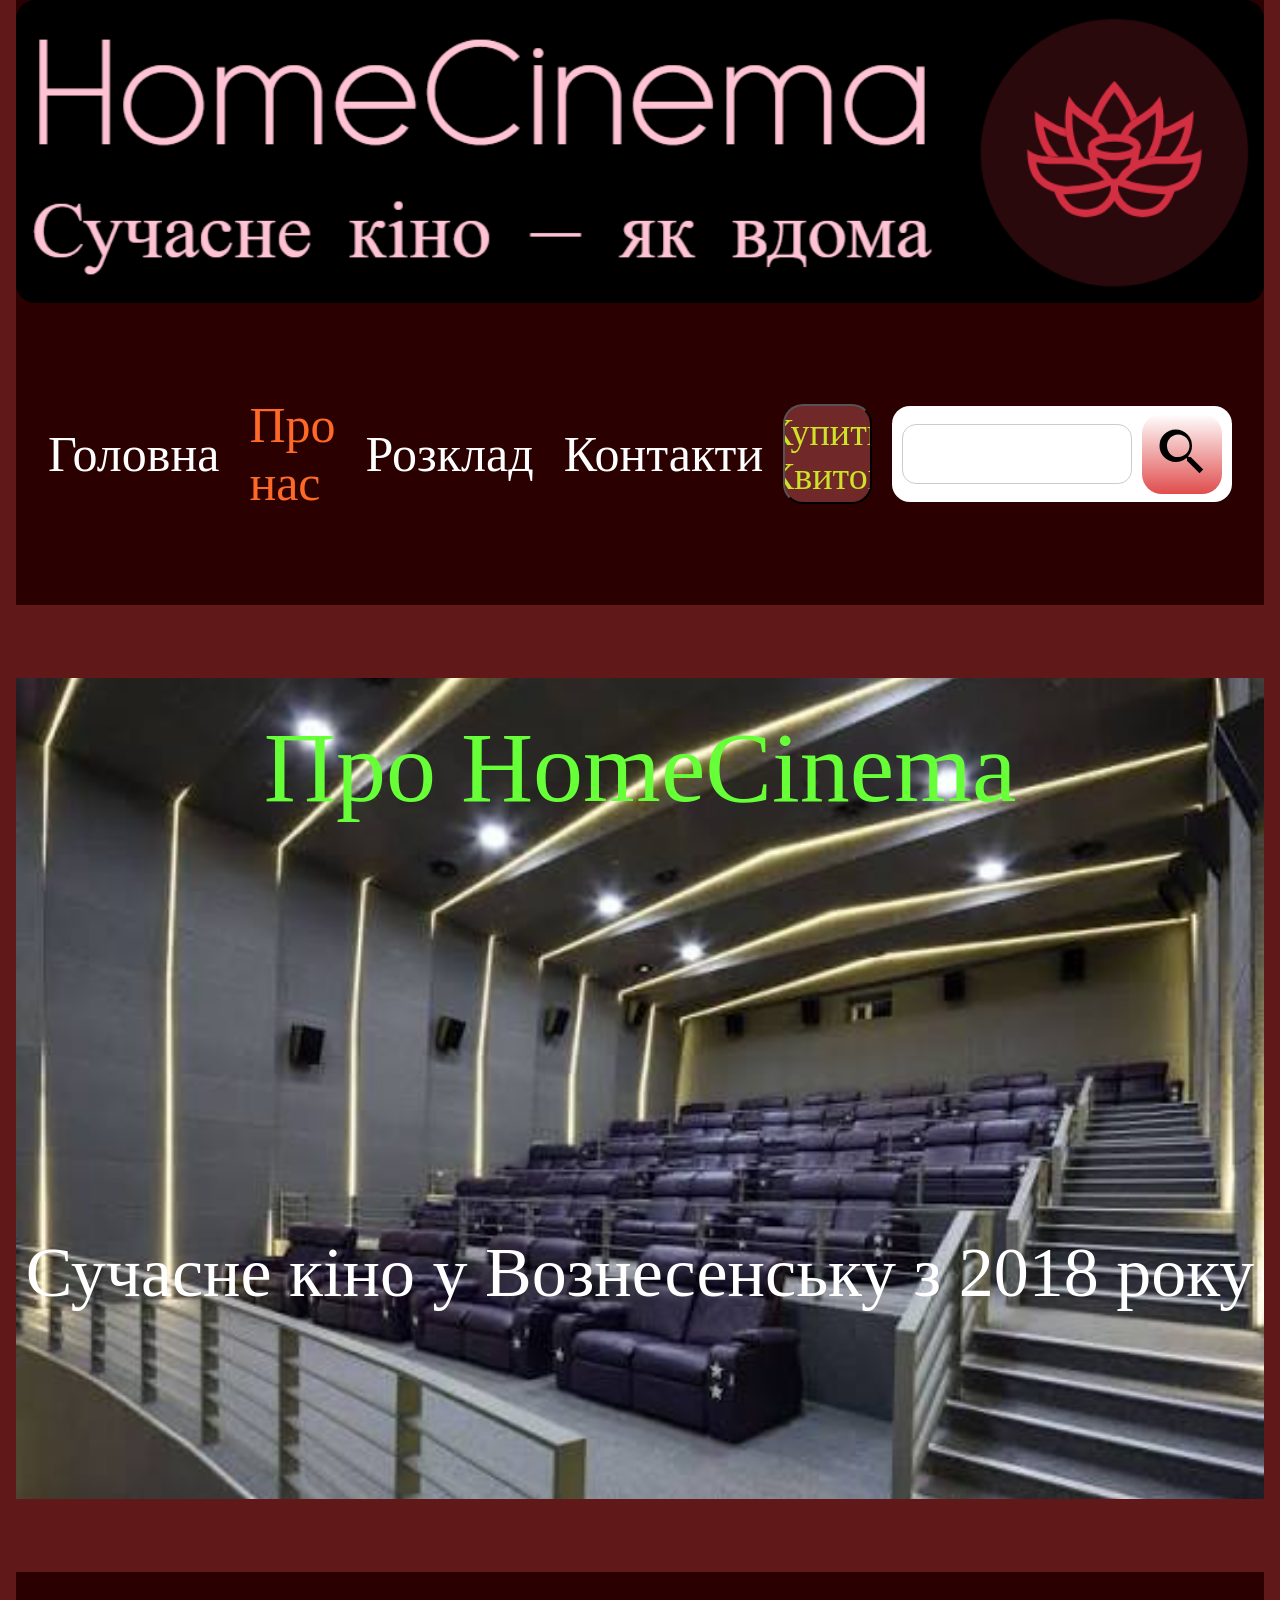
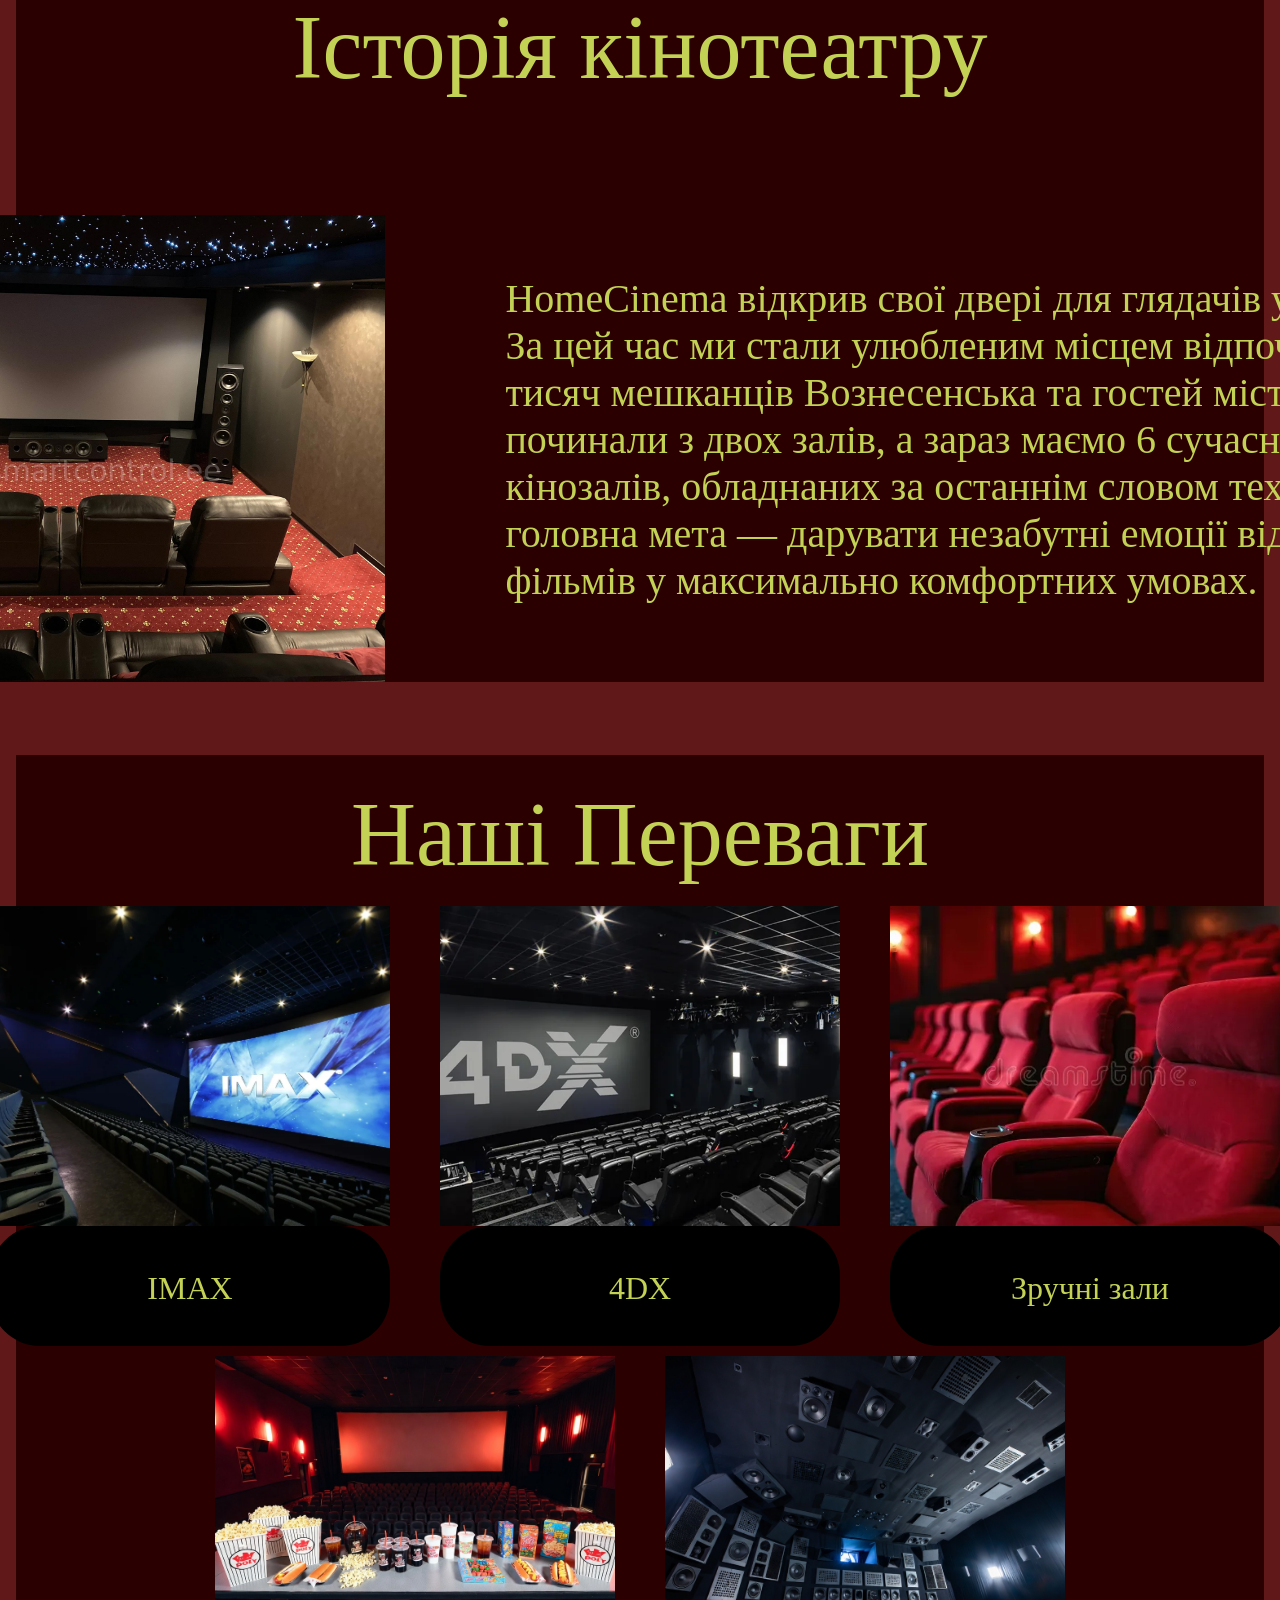
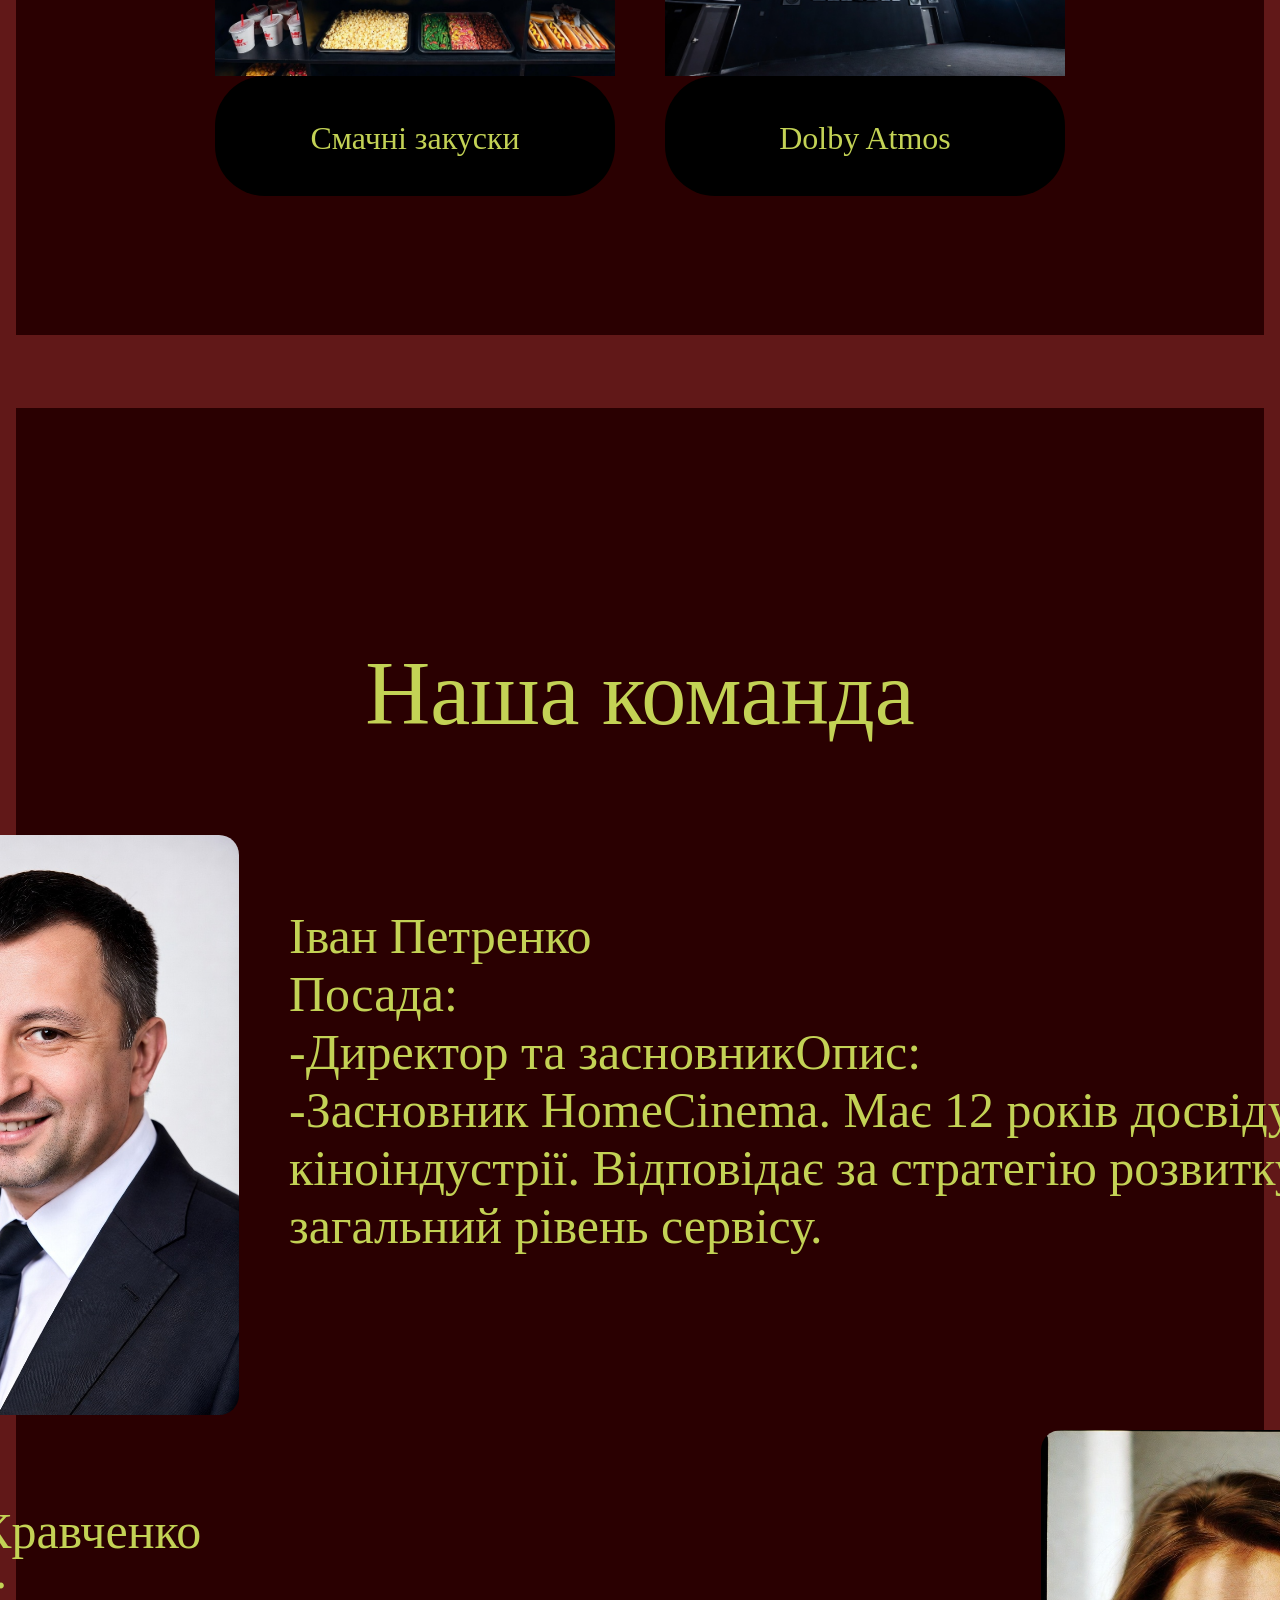
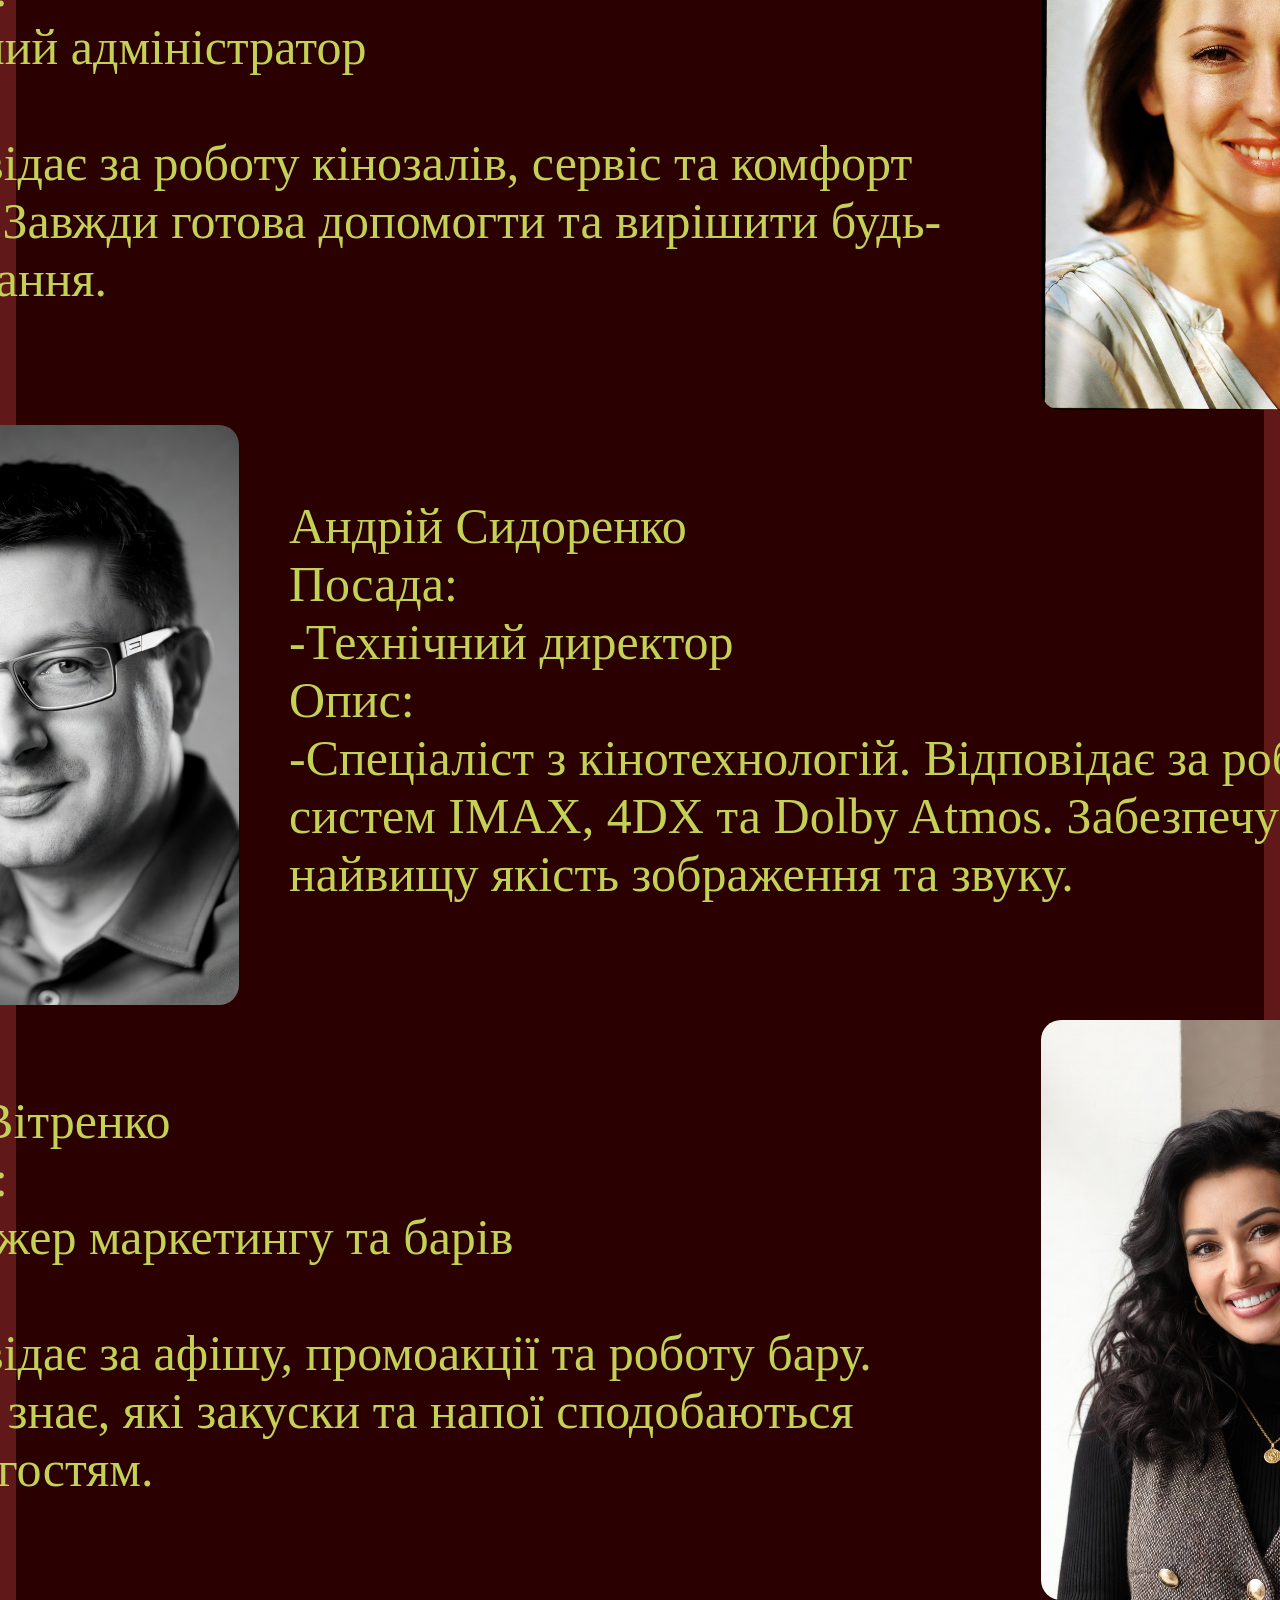
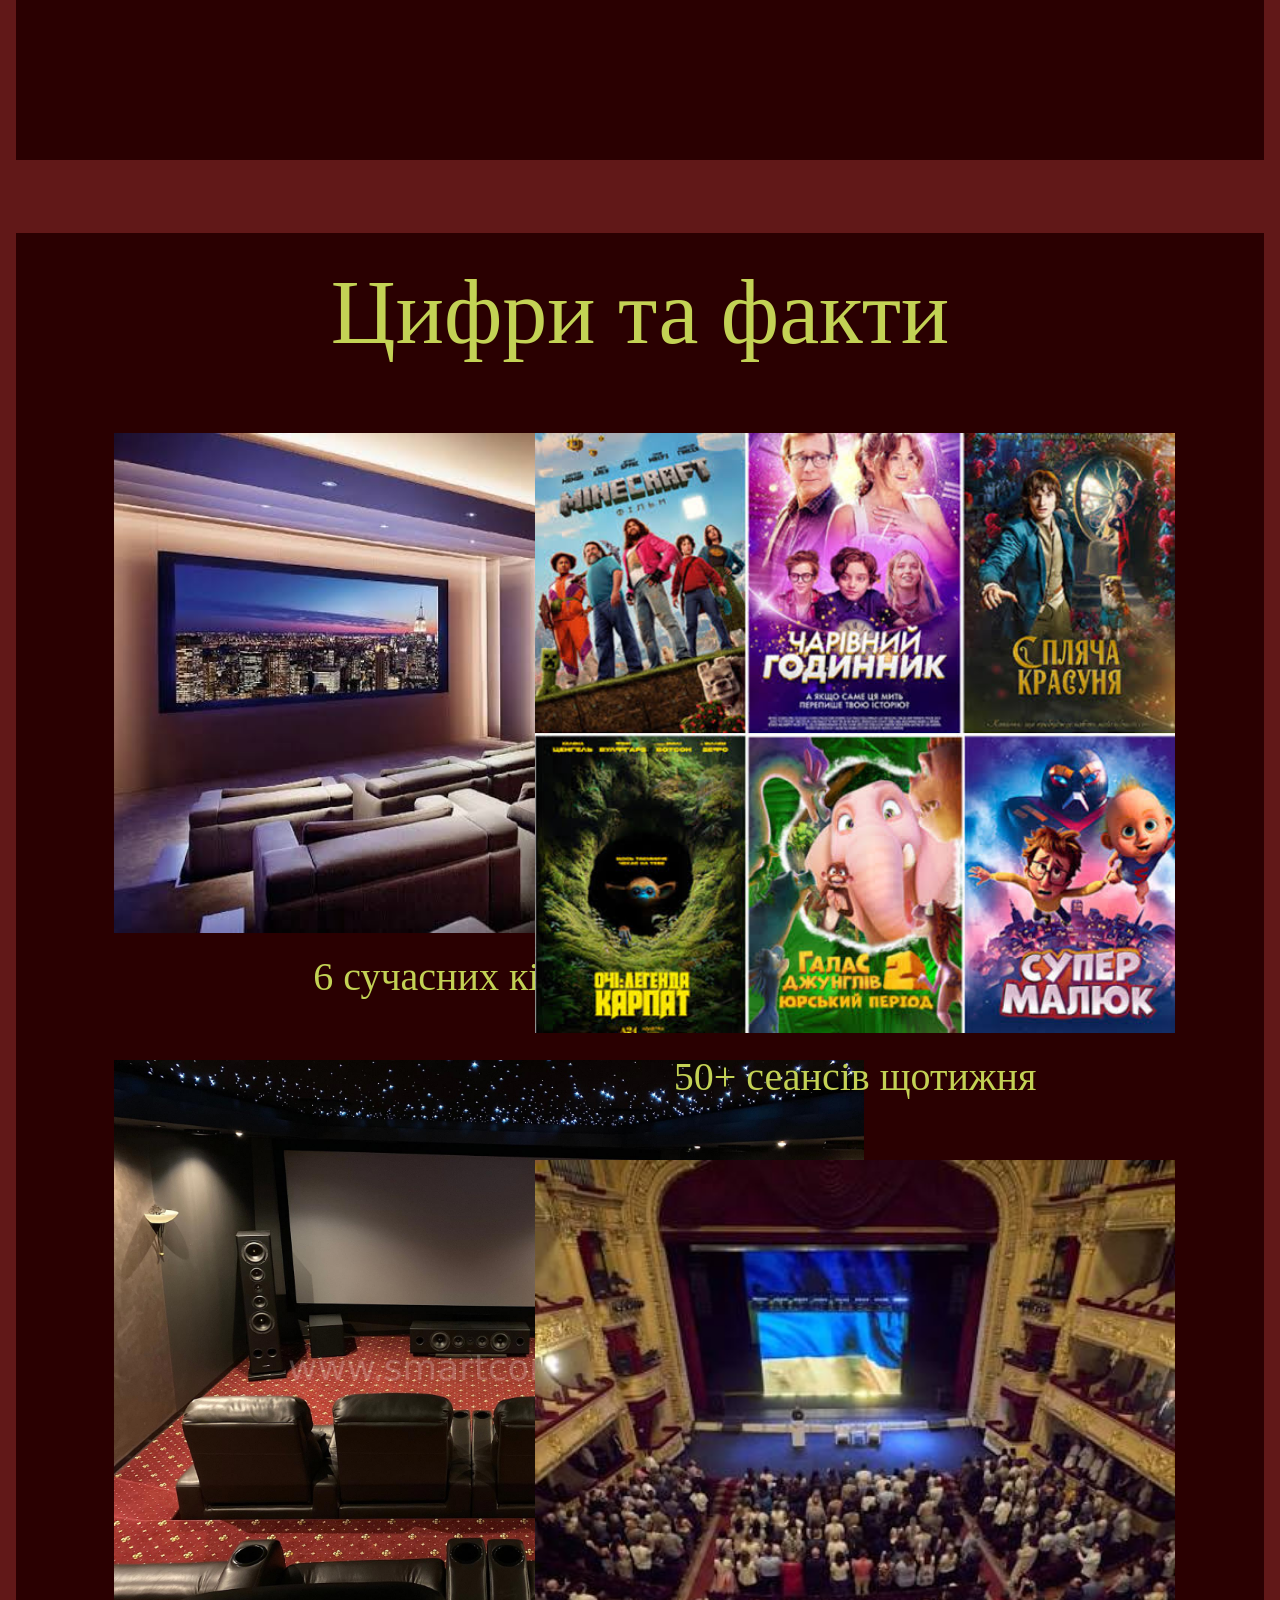
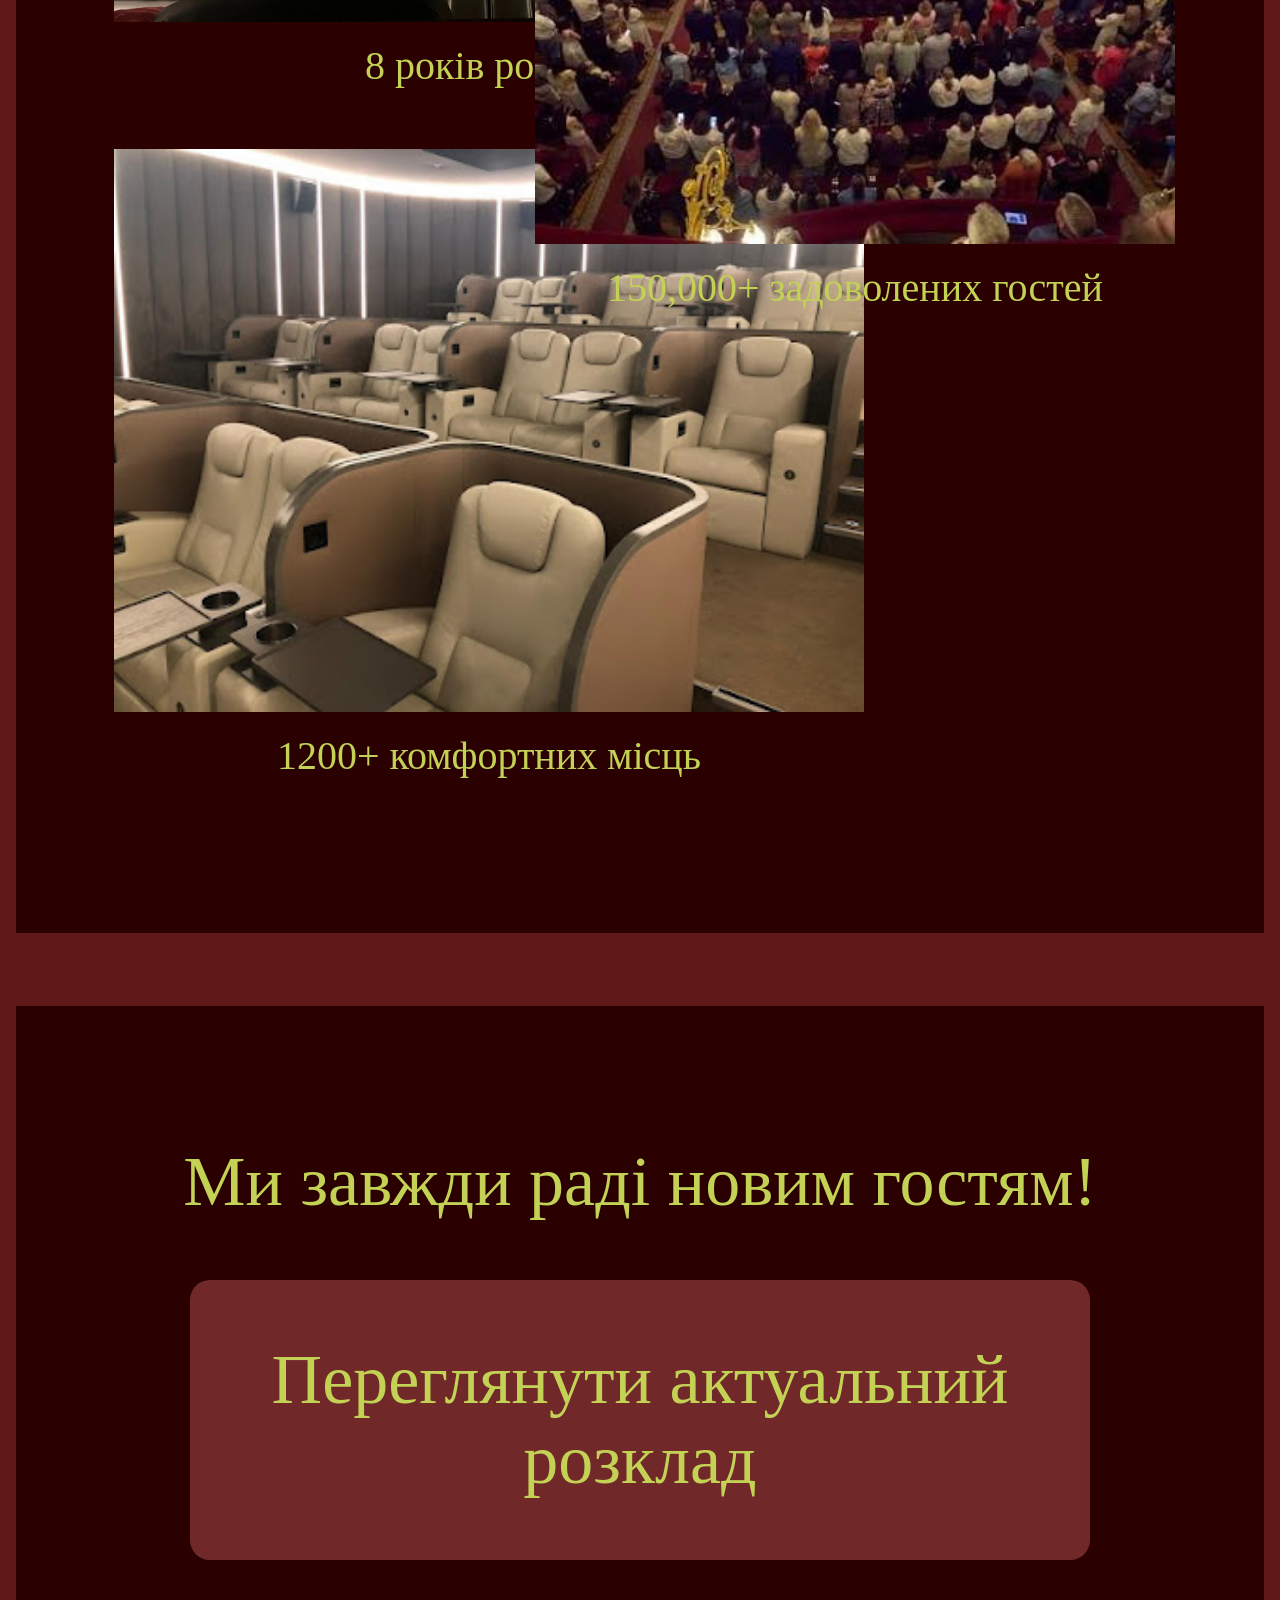
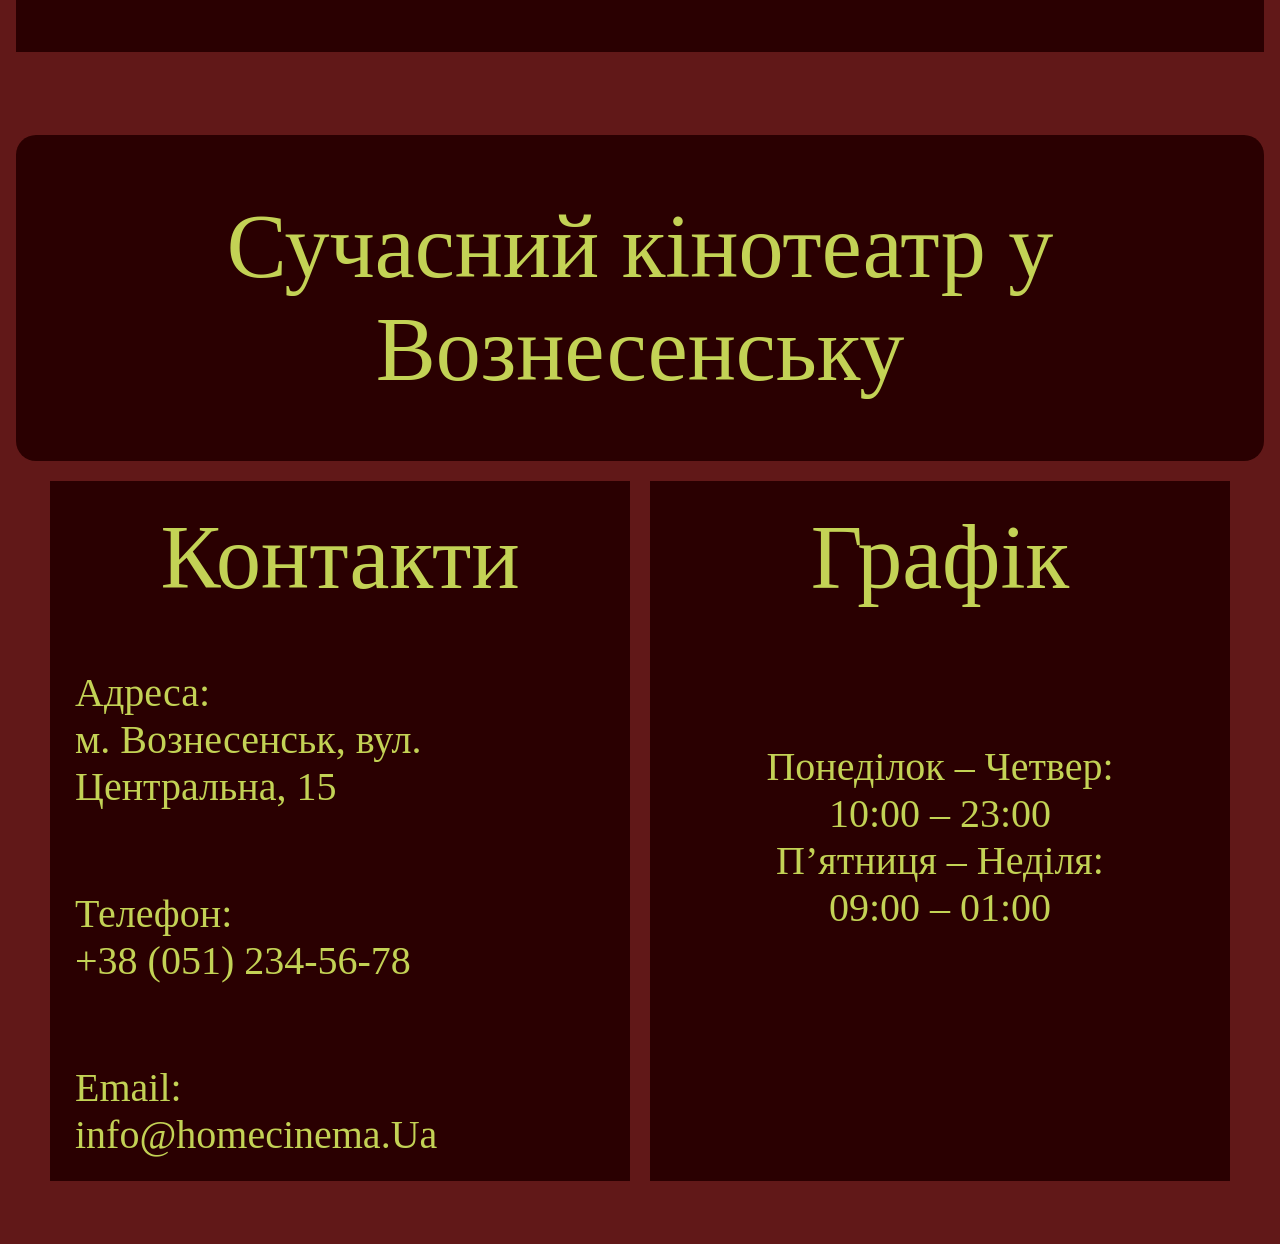
==== docs/about.html @ b706de4a "Add files via upload" ====
<!DOCTYPE html>
<html lang="ru">
<head>
    <meta charset="UTF-8">
    <meta name="viewport" content="width=device-width, initial-scale=1.0">
    <title>HomeCinema</title>
    <link rel="stylesheet" href="style.css">
</head>
<body>
    <header class="banner">
        <div class="logo">
            <img src="images/logo/HomeCinema-logo-transparent.png" alt="HomeCinema Logo" class="logo-image">
        </div>

        <div class="menu">
            <div class="menu-item">
                <a href="index.html" class="menu_link">Головна</a>
                <a href="#" class="menu_link_now">Про нас</a>
                <a href="schedule.html" class="menu_link">Розклад</a>
                <a href="contacts.html" class="menu_link">Контакти</a>
            </div>
            <button class="button" type="button"><p class="button_text">Купити Квиток</p></button>
            <div class="search">
                <input type="text" class="search_input" placeholder="">
                <button class="search_button" type="button" aria-label="Search">
                    <svg class="search_icon" viewBox="0 0 24 24" xmlns="http://www.w3.org/2000/svg" aria-hidden="true">
                        <path d="M15.5 14h-.79l-.28-.27A6.471 6.471 0 0016 9.5 6.5 6.5 0 109.5 16c1.61 0 3.09-.59 4.23-1.57l.27.28v.79l5 4.99L20.49 19l-4.99-5zm-6 0C8.01 14 6 11.99 6 9.5S8.01 5 10.5 5 15 7.01 15 9.5 12.99 14 10.5 14z"/>
                    </svg>
                </button>
            </div>
        </div>
    </header>

    <section class="hero_section">
        <h1 class="hero_section_title2">Про HomeCinema</h1>

        <h2 class="hero_text2">Сучасне кіно у Вознесенську з 2018 року</h2>
    </section>

    <section class="history_section">
        <h2 class="history_section_title">Історія кінотеатру</h2>
        <article class="history_section_article">
            <img src="images/Про нас/історія.jpg" alt="History of cinema" class="history_section_image">
            <p class="history_section_text">HomeCinema відкрив свої двері для глядачів у 2018 році. За цей час ми стали 
                улюбленим місцем відпочинку для тисяч мешканців Вознесенська та гостей міста.
                Ми починали з двох залів, а зараз маємо 6 сучасних кінозалів, обладнаних за останнім словом техніки. 
                Наша головна мета — дарувати незабутні емоції від перегляду фільмів у максимально комфортних умовах.</p>
        </article>
    </section>

    <section class="Our_advantages">
        <h2 class="Our_advantages_title">Наші Переваги</h2>

        <div class="Our_advantages_section_content1">
            <article class="Our_advantages_section_article">
                <img src="images/Imax.webp" alt="Our advantages Imax" class="Our_advantages_section_item_image">
                <div class="Our_advantages_section_item_shadow">
                    <h3 class="Our_advantages_section_item_title">IMAX</h3>
                    <p class="Our_advantages_section_item_text">Відчуй кіно на новому рівні — гігантський екран та ефект присутності.</p>
                </div>
            </article>

            <article class="Our_advantages_section_article">
                <img src="images/4DX.webp" alt="Our advantages 4DX" class="Our_advantages_section_item_image">
                <div class="Our_advantages_section_item_shadow">
                    <h3 class="Our_advantages_section_item_title">4DX</h3>
                    <p class="Our_advantages_section_item_text">Рухомі крісла, вітер, вода та ефекти. Кіно, яке відчуваєш всім тілом.</p>
                </div>
            </article>

            <article class="Our_advantages_section_article">
                <img src="images/Зручні зали.webp" alt="Our advantages Зручні зали" class="Our_advantages_section_item_image">
                <div class="Our_advantages_section_item_shadow">
                    <h3 class="Our_advantages_section_item_title">Зручні зали</h3>
                    <p class="Our_advantages_section_item_text">Комфортне місце для перегляду фільмів з усіма зручностями.</p>
                </div>
            </article>
        </div>

        <div class="Our_advantages_section_content2">
            <article class="Our_advantages_section_article">
                <img src="images/Смачні закуски.jpg" alt="Our advantages Смачні закуски" class="Our_advantages_section_item_image">
                <div class="Our_advantages_section_item_shadow">
                    <h3 class="Our_advantages_section_item_title">Смачні закуски</h3>
                    <p class="Our_advantages_section_item_text">Свіжий попкорн, начос, хот-доги, напої та десерти. Бар працює протягом усього дня до останнього сеансу.</p>
                </div>
            </article>

            <article class="Our_advantages_section_article">
                <img src="images/Dolby Atmos.jpg" alt="Our advantages Dolby Atmos" class="Our_advantages_section_item_image">
                <div class="Our_advantages_section_item_shadow">
                    <h3 class="Our_advantages_section_item_title">Dolby Atmos</h3>
                    <p class="Our_advantages_section_item_text">Потужна система об’ємного звуку. Ви відчуєте кожен вибух, шепіт і саундтрек так, ніби знаходитесь всередині фільму.</p>
                </div>
            </article>
        </div>
    </section>

    <section class="Our_team_section">
        <h2 class="Our_team_section_title">Наша команда</h2>
        <article class="our_team_section_article">
            <img src="images\team\Іван Петрегко.jpg" alt="History of cinema" class="our_team_section_image">
            
            <p class="our_team_section_text">Іван Петренко <br> Посада: <br> -Директор та засновникОпис: <br> -Засновник 
                HomeCinema. Має 12 років досвіду в кіноіндустрії. Відповідає за стратегію розвитку та загальний рівень 
                сервісу.</p>
        </article>

        <article class="our_team_section_article">
            <p class="our_team_section_text">Ольга Кравченко <br> Посада: <br> -Головний адміністратор <br> Опис: <br> 
                -Відповідає за роботу кінозалів, сервіс та комфорт гостей. Завжди готова допомогти та вирішити будь-яке 
                питання.</p>

            <img src="images\team\Ольга Кравченко.jpg" alt="History of cinema" class="our_team_section_image">
        </article>

        <article class="our_team_section_article">
            <img src="images\team\Андрій Сидоренко.jpg" alt="History of cinema" class="our_team_section_image">
            
            <p class="our_team_section_text">Андрій Сидоренко <br> Посада: <br> -Технічний директор <br> Опис: <br> 
                -Спеціаліст з кінотехнологій. Відповідає за роботу систем IMAX, 4DX та Dolby Atmos. Забезпечує найвищу 
                якість зображення та звуку.
        </article>

        <article class="our_team_section_article">
            <p class="our_team_section_text">Марія Вітренко <br> Посада: <br> -Менеджер маркетингу та барів <br> Опис: <br> 
                -Відповідає за афішу, промоакції та роботу бару. Завжди знає, які закуски та напої сподобаються нашим 
                гостям.</p>

            <img src="images\team\Мврія Вітренко.jpg" alt="History of cinema" class="our_team_section_image">
        </article>
    </section>

    <section class="facts_section">
        <h2 class="facts_section_title">Цифри та факти</h2>
        
        <div class="facts-left">
            <div class="fact-card">
                <img src="images/Цифри та факти/6 сучасних залів.jfif" alt="Facts about cinema" class="facts_section_image1">
                <p class="facts_section_text1">6 сучасних кінозалів</p>
            </div>

            <div class="fact-card">
                <img src="images/Цифри та факти/8 років роботи.jpg" alt="Facts about cinema" class="facts_section_image3">
                <p class="facts_section_text3">8 років роботи</p>
            </div>

            <div class="fact-card">
                <img src="images/Цифри та факти/1200+ комфортних місць.jpg" alt="Facts about cinema" class="facts_section_image5">
                <p class="facts_section_text5">1200+ комфортних місць</p>
            </div>
        </div>

        <div class="facts-right">
            <div class="fact-card">
                <img src="images/Цифри та факти/50+ сеансів щотижня.jfif" alt="Facts about cinema" class="facts_section_image2">
                <p class="facts_section_text2">50+ сеансів щотижня</p>
            </div>

            <div class="fact-card">
                <img src="images/Цифри та факти/150000+ задоволених глядачів.jfif" alt="Facts about cinema" class="facts_section_image4">
                <p class="facts_section_text4">150,000+ задоволених гостей</p>
            </div>
        </div>
    </section>

    <section class="new_guests_section">
        <h2 class="new_guests_tittle">Ми завжди раді новим гостям!</h2>

        <a href="schedule.html" class="schedule_button" aria-label="Переглянути актуальний розклад">Переглянути актуальний розклад</a>
    </section>

    <footer class="footer_section">
        <div class="footer_tittle">
            <h1 class="footer_tittle_text">Сучасний кінотеатр у Вознесенську</h1>
        </div>

        <div class="footer_info">
            <article class="footer_article">
                <h2 class="footer_article_tittle1">Контакти</h2>
                <p class="footer_article_text1">Адреса: <br> м. Вознесенськ, вул. Центральна, 15</p>
                <p class="footer_article_text1">Телефон: <br> +38 (051) 234-56-78</p>
                <p class="footer_article_text1">Email: <br> info@homecinema.Ua</p>
            </article>

            <article class="footer_article">
                <h2 class="footer_article_tittle2">Графік</h2>
                <p class="footer_article_text2">Понеділок – Четвер: <br> 10:00 – 23:00 <br> П’ятниця – Неділя: <br> 09:00 – 01:00</p>
            </article>
        </div>
    </footer>
</body>
</html>
---- docs/style.css ----
* {
    box-sizing: border-box;
}

html {
    font-size: 16px;
    -webkit-text-size-adjust: 100%;
    -ms-text-size-adjust: 100%;
    text-size-adjust: 100%;
}

html, body {
    max-width: 100%;
    overflow-x: hidden;
}

img {
    max-width: 100%;
    height: auto;
}

body {
    display: flex;
    flex-direction: column;
    align-items: center;
    gap: 73px;

    margin: 0;
    padding: 0 16px;
    width: 100%;
    max-width: 100%;

    background-color: #611818;
    font-size: 16px;
}

/* #region Header */
.banner {
    display: flex;
    flex-direction: column;
    justify-content: center;
    align-items: stretch;
    width: 100%;
    max-width: 1800px;

    background-color: #2A0001;
}

.logo {
    width: 100%;
    height: 302.67px;

    display: flex;
    justify-content: center;

    background-color: #000000;
    
    border-radius: 19px;
    overflow: hidden;
}

.logo_image {
    width: 1214.86px;
    height: 100%;
}

.menu {
    width: 100%;
    height: 302.67px;

    display: flex;
    flex-direction: row;
    justify-content: space-between;
    align-items: center;
    padding: 0 60px;
    box-sizing: border-box;
    gap: 20px;
}

.menu-item {
    width: 1030px;
    height: 61.69px;

    display: flex;
    flex-direction: row;
    align-items: center;
    gap: 30px;
}

.menu_link_now {
    font-family: "Imperial Script", cursive;
    font-weight: 400;
    font-size: 50px;
    color: #FF6928;
    text-decoration: none;
}

.menu_link {
    font-family: "Imperial Script", cursive;
    font-weight: 400;
    font-size: 50px;
    color: #FFFFFF;
    text-decoration: none;
}

.menu_link:hover {
    color: #FF8D28;
}

.button {
    width: 362px;
    height: 100px;

    display: flex;
    justify-content: center;
    align-items: center;

    background-color: #702828;

    border-radius: 20px;
    overflow: hidden;

    font-family: "Imperial Script", cursive;
    font-weight: 400;
    font-size: 38px;
    color: #CDE329;
    text-decoration: none;
}

.button:hover {
    color: #A7FFE4;
}

.button:active {
    background-color: #A73C3C;
    color: #A7FFE4;
}

.search {
    width: 400px;
    height: 96.35px;

    display: flex;
    align-items: center;
    gap: 10px;
    padding: 0 10px;

    background-color: #FFFFFF;
    border-radius: 18px;
    box-sizing: border-box;
}

.search_input {
    flex: 1;
    height: 60px;

    padding: 0 14px;
    border: 1px solid #CCCCCC;
    border-radius: 14px;
    font-size: 16px;
    color: #000000;
}

.search_button {
    width: 80px;
    height: 80px;

    background: linear-gradient(to top, #E04D4D, #FFFFFF);
    border: none;
    border-radius: 20px;
    cursor: pointer;
    color: #000000;
    transition: color 0.18s ease, background 0.18s ease;
}

.search_icon {
    width: 60px;
    height: 60px;
    fill: currentColor;
}

.search_button:hover {
    background: linear-gradient(
        to top,
        #E04D4D 0%,
        #F05B5B 40%,
        #F69797 70%,
        #FDEAEA 90%,
        #FFFFFF 100%
    );
}

.search_button:active {
    color: #6e3538;
}
/* #endregion */

/* #region Hero Section */
.hero_section {
    display: flex;
    flex-direction: column;
    align-items: center;
    justify-content: center;

    width: 100%;
    max-width: 1812px;
    min-height: 700px;
    padding: 24px 20px;

    background-image: url("images/herosection1.jfif");
    background-size: cover;
    background-position: center;
    background-repeat: no-repeat;
}

.hero_section_title1 {
    width: 1722px;
    height: 136px;

    font-family: "Inder";
    font-weight: 400;
    font-size: 100px;
    color: #67FF38;
    text-align: center;

    margin-top: 0px;
    margin-bottom: 29px;
    
}

.hero_section_title2 {
    width: 1722px;
    height: 136px;

    font-family: "Inder";
    font-weight: 400;
    font-size: 100px;
    color: #67FF38;
    text-align: center;

    margin-top: 0px;
}

.hero_text1 {
    width: 1276px;
    height: 88px;

    font-family: "Inder";
    font-weight: 400;
    font-size: 70px;
    color: #FFFFFF;
    text-align: center;
}

.hero_text2 {
    width: 1276px;
    height: 176px;

    font-family: "Inder";
    font-weight: 400;
    font-size: 70px;
    color: #FFFFFF;
    text-align: center;

    margin-top: 304px;
}

.hero_button {
    width: 830px;
    height: 202px;

    border-radius: 20px;
    background: linear-gradient(to right,
    #933535 2%, 
    #913434 27%,
    #A73C3C 60%,
    #411717 100%);

    font-family: "Inder";
    font-weight: 400;
    font-size: 70px;
    color: #C3D255;
    text-align: center;

    transition: background 2.0s ease, color 0.3s ease;
    margin-bottom: 109px;
}

.hero_button:hover {
    background: linear-gradient(to right,
    #933535 2%, 
    #913434 27%,
    #A73C3C 39%,
    #411717 87%);
    color: #A7FFE4;

    transition: background 2.0s ease;
}

.hero_button:active {
    background: linear-gradient(to right,
    #933535 2%, 
    #913434 10%,
    #A73C3C 25%,
    #4C1B1B 58%,
    #411717 100%);
    color: #A7FFE4;
}
/* #endregion */

/* #region Why Section and our advantages */
/* #region Why Section */
.why_section {
    display: flex;
    flex-direction: column;
    align-items: center;

    width: 100%;
    max-width: 1800px;
    min-height: 630px;
}

.why_section_title {
    width: 545px;
    height: 88px;

    font-family: "Inder";
    font-weight: 400;
    font-size: 70px;
    color: #C3D255;
    text-align: center;

    margin-top: 46px;
    margin-bottom: 50px;
}

.why_section_content {
    display: flex;
    flex-direction: row;
    justify-content: center;
    align-items: center;

    width: 100%;
    max-width: 1750px;
    min-height: 400px;

    margin-top: 0px;
    gap: 50px;
}

.why_section_article {
    display: flex;
    flex-direction: column;
    align-items: center;
    justify-content: flex-start;

    width: 400px;
    height: 400px;
}

.why_section_item_image {
    width: 400px;
    height: 280px;
    object-fit: cover;
}

.why_section_item_shadow {
    width: 400px;
    height: 120px;
    position: relative;

    background-color: #000000;
    border-radius: 50px;
    overflow: hidden;
    transition: background-color 0.3s ease;
}

.why_section_item_title,
.why_section_item_text {
    position: absolute;
    left: 0;
    width: 100%;
    padding: 0 24px;
    box-sizing: border-box;
}

.why_section_item_title {
    top: calc(50% - 16px);
    font-family: "Inder";
    font-weight: 400;
    font-size: 32px;
    color: #C3D255;
    text-align: center;
    margin: 0;
    transition: top 0.25s ease, color 0.25s ease;
}

.why_section_item_text {
    bottom: 30px;
    font-family: "Inder";
    font-weight: 400;
    font-size: 16px;
    color: #FFFFFF;
    text-align: center;
    margin: 0;
    opacity: 0;
    transition: opacity 0.25s ease;
}

.why_section_article:hover .why_section_item_shadow {
    background-color: #120000;
}

.why_section_article:hover .why_section_item_title {
    top: 10px;
    color: #FFFFFF;
}

.why_section_article:hover .why_section_item_text {
    top: 50px;
    opacity: 1;
}
/* #endregion */

/* #region Our Advantages */
.Our_advantages {
    display: flex;
    flex-direction: column;
    align-items: center;

    width: 100%;
    max-width: 1806px;
    min-height: 1180px;

    background-color: #2A0001;
}

.Our_advantages_title {
    width: 928px;
    height: 113px;

    font-family: "Inder";
    font-weight: 400;
    font-size: 90px;
    color: #C3D255;
    text-align: center;

    margin-top: 28.5px;
    margin-bottom: 10px;
}

.Our_advantages_section_content1,
.Our_advantages_section_content2 {
    display: flex;
    flex-direction: row;
    justify-content: center;
    align-items: center;

    width: 100%;
    max-width: 1750px;
    min-height: 450px;

    margin-top: 0px;
    gap: 50px;
}

.Our_advantages_section_article {
    display: flex;
    flex-direction: column;
    align-items: center;
    justify-content: flex-start;

    width: 400px;
    height: 450px;
}

.Our_advantages_section_item_image {
    width: 400px;
    height: 320px;
    object-fit: cover;
}

.Our_advantages_section_item_shadow {
    width: 400px;
    height: 120px;
    position: relative;

    background-color: #000000;
    border-radius: 50px;
    overflow: hidden;
    transition: background-color 0.3s ease;
}

.Our_advantages_section_item_title,
.Our_advantages_section_item_text {
    position: absolute;
    left: 0;
    width: 100%;
    padding: 0 24px;
    box-sizing: border-box;
}

.Our_advantages_section_item_title {
    top: calc(50% - 16px);
    font-family: "Inder";
    font-weight: 400;
    font-size: 32px;
    color: #C3D255;
    text-align: center;
    margin: 0;
    transition: top 0.25s ease, color 0.25s ease;
}

.Our_advantages_section_item_text {
    top: 60px;
    font-family: "Inder";
    font-weight: 400;
    font-size: 16px;
    color: #FFFFFF;
    text-align: center;
    margin: 0;
    opacity: 0;
    transition: opacity 0.25s ease;
}

.Our_advantages_section_article:hover .Our_advantages_section_item_shadow {
    background-color: #120000;
}

.Our_advantages_section_article:hover .Our_advantages_section_item_title {
    top: 10px;
    color: #FFFFFF;
}

.Our_advantages_section_article:hover .Our_advantages_section_item_text {
    opacity: 1;
}
/* #endregion */
/* #endregion */

/* #region at_cinema */
.at_cinema_section {
    display: flex;
    flex-direction: column;
    align-items: center;
    gap: 10px;

    width: 100%;
    max-width: 1840px;
    min-height: 2103px;
}

.at_cinema_tittle {
    width: 849px;
    height: 113px;

    font-family: "Inder";
    font-weight: 400;
    font-size: 90px;
    color: #C3D255;
    text-align: center;
}

.at_cinema_article {
    width: 100%;
    max-width: 1820px;
    min-height: 975px;

    display: flex;
    flex-direction: row;
    align-items: center;
    justify-content: center;
    gap: 50px;

    border-radius: 20px;

    background-color: #2A0001;
}

.at_cinema_item_image {
    width: 640px;
    height: 803px;
}

.at_cinema_item_shadow {
    width: 1000px;
    height: 831px;

    display: flex;
    flex-direction: column;
    justify-content: space-between;
    align-items: center;
    padding: 20px;
    box-sizing: border-box;
}

.at_cinema_item_text {
    display: flex;
    flex-direction: column;
    align-items: flex-start;
    gap: 10px;

    width: 100%;
    font-family: "Inder";
    font-weight: 400;
    font-size: 50px;
    color: #C3D255;
}

.at_cinema_item_text p {
    margin: 0;
}

.at_cinema_item_name {
    width: 347px;
    height: 63px;

    margin-top: 10px;
}

.at_cinema_item_genres {
    width: 744px;
    height: 126px;

    margin-top: 10px;
    margin-bottom: 10px;
}

.at_cinema_item_text ul {
    list-style: none;
    margin: 0;
    padding: 0;
}

.no_marks {
    margin: 4px 0 0;
    padding: 0;
}
/* #endregion */

/* #region info_section */
.info_section {
    display: flex;
    flex-direction: column;
    align-items: center;
    justify-content: center;
    width: 100%;
    max-width: 1820px;
}

.info_section_tittle {
    display: flex;
    align-items: center;
    justify-content: center;

    margin-top: 93px;
    margin-bottom: 68px;

    width: min(100%, 822px);
    min-height: 250px;

    background-color: #2A0001;

    border-radius: 20px;
}

.info_section_tittle_text {
    font-family: "Inder";
    font-weight: 400;
    font-size: 90px;
    color: #C3D255;
    text-align: center;
}

.info_section_text {
    display: flex;
    align-items: center;
    justify-content: center;

    margin-bottom: 79px;

    width: min(100%, 1820px);
    min-height: 418px;

    background-color: #2A0001;

    border-radius: 20px;

    font-family: "Inder";
    font-weight: 400;
    font-size: 50px;
    color: #C3D255;
    text-align: center;
}
/* #endregion */

/* #region footer */
.footer_section {
    display: flex;
    flex-direction: column;
    align-items: center;
    justify-content: center;
    width: 100%;
    max-width: 1820px;
}

.footer_tittle {
    display: flex;
    align-items: center;
    justify-content: center;

    margin-top: 10px;
    margin-bottom: 20px;

    width: min(100%, 1810px);
    min-height: 250px;

    background-color: #2A0001;

    border-radius: 20px;
}

.footer_tittle_text {
    font-family: "Inder";
    font-weight: 400;
    font-size: 90px;
    color: #C3D255;
    text-align: center;
}

.footer_info {
    display: flex;
    align-items: center;
    justify-content: center;

    width: 100%;
    max-width: 1800px;
    min-height: 700px;
    
    gap: 20px;

    margin-bottom: 63px;
}

.footer_article {
    display: flex;
    flex-direction: column;
    
    width: 580px;
    height: 700px;

    background-color: #2A0001;
}

.footer_article_tittle1 {
    font-family: "Inder";
    font-weight: 400;
    font-size: 90px;
    color: #C3D255;
    text-align: center;

    margin-top: 25px;
    margin-bottom: 20px;
}

.footer_article_tittle2 {
    font-family: "Inder";
    font-weight: 400;
    font-size: 90px;
    color: #C3D255;
    text-align: center;

    margin-top: 25px;
    margin-bottom: 93.39px;
}

.footer_article_text1 {
    font-family: "Inder";
    font-weight: 400;
    font-size: 40px;
    color: #C3D255;
    text-align: left;

    margin-left: 25px;
}

.footer_article_text2 {
    font-family: "Inder";
    font-weight: 400;
    font-size: 40px;
    color: #C3D255;
    text-align: center;
}
/* #endregion */

.logo_image,
.logo-image {
    width: 100%;
    height: 100%;
    object-fit: cover;
}

@media (max-width: 575.99px) {
    body {
        gap: 24px;
        padding: 0 12px;
    }

    .banner {
        width: 100%;
    }

    .logo {
        height: auto;
        min-height: 180px;
        border-radius: 12px;
    }

    .menu {
        flex-direction: column;
        height: auto;
        padding: 20px 16px;
        gap: 16px;
    }

    .menu-item {
        width: 100%;
        height: auto;
        flex-wrap: wrap;
        justify-content: center;
        gap: 12px 16px;
    }

    .menu_link_now,
    .menu_link {
        font-size: clamp(28px, 6vw, 38px);
    }

    .button,
    .search {
        width: 100%;
        max-width: 100%;
        height: auto;
        min-height: 56px;
    }

    .button {
        padding: 12px 16px;
        font-size: clamp(24px, 5vw, 32px);
    }

    .search {
        padding: 8px;
    }

    .search_input {
        height: 44px;
        font-size: 15px;
    }

    .search_button {
        width: 48px;
        height: 48px;
    }

    .hero_section {
        width: 100%;
        height: auto;
        min-height: 70vh;
        padding: 24px 16px;
        justify-content: center;
        gap: 16px;
    }

    .hero_section_title1,
    .hero_section_title2,
    .hero_text1,
    .hero_text2 {
        width: 100%;
        height: auto;
        font-size: clamp(28px, 6vw, 44px);
        margin: 0;
    }

    .hero_button {
        width: min(100%, 320px);
        height: auto;
        min-height: 72px;
        padding: 16px 20px;
        font-size: clamp(28px, 6vw, 36px);
        margin-bottom: 0;
    }

    .why_section,
    .why_section_content,
    .Our_advantages,
    .Our_advantages_section_content1,
    .Our_advantages_section_content2,
    .at_cinema_section,
    .info_section,
    .footer_section,
    .history_section,
    .Our_team_section,
    .facts_section,
    .new_guests_section,
    .search_panel_section {
        width: 100%;
        height: auto;
        min-height: auto;
        padding: 20px 12px;
    }

    .why_section_title,
    .Our_advantages_title,
    .at_cinema_tittle,
    .info_section_tittle_text,
    .footer_tittle_text,
    .history_section_title,
    .Our_team_section_title,
    .facts_section_title,
    .new_guests_tittle {
        width: 100%;
        height: auto;
        font-size: clamp(28px, 6vw, 44px);
        margin: 20px 0;
    }

    .why_section_content,
    .Our_advantages_section_content1,
    .Our_advantages_section_content2 {
        flex-direction: column;
        gap: 20px;
    }

    .why_section_article,
    .Our_advantages_section_article {
        width: 100%;
        max-width: 400px;
        height: auto;
    }

    .why_section_item_image,
    .why_section_item_shadow,
    .Our_advantages_section_item_image,
    .Our_advantages_section_item_shadow {
        width: 100%;
        height: auto;
    }

    .why_section_item_shadow,
    .Our_advantages_section_item_shadow {
        min-height: 120px;
    }

    .at_cinema_article {
        flex-direction: column;
        width: 100%;
        height: auto;
        padding: 16px;
        gap: 20px;
    }

    .at_cinema_item_image {
        width: 100%;
        max-width: 100%;
        height: auto;
    }

    .at_cinema_item_shadow {
        width: 100%;
        height: auto;
        padding: 16px;
    }

    .at_cinema_item_text {
        font-size: clamp(22px, 4.8vw, 30px);
    }

    .at_cinema_item_name,
    .at_cinema_item_genres {
        width: 100%;
        height: auto;
    }

    .info_section_tittle,
    .info_section_text,
    .footer_tittle,
    .footer_info,
    .footer_article,
    .history_section_article,
    .our_team_section_article,
    .fact-card {
        width: 100%;
        height: auto;
        min-height: auto;
    }

    .footer_info {
        flex-direction: column;
        gap: 16px;
        padding: 0;
    }

    .footer_article {
        padding: 16px;
    }

    .footer_article_tittle1,
    .footer_article_tittle2,
    .footer_article_text1,
    .footer_article_text2 {
        font-size: clamp(24px, 5vw, 32px);
        margin: 0 0 12px;
        text-align: center;
    }

    .history_section_article,
    .our_team_section_article {
        flex-direction: column;
        gap: 16px;
    }

    .history_section_image,
    .our_team_section_image {
        width: 100%;
        height: auto;
        margin: 0;
    }

    .history_section_text,
    .our_team_section_text {
        width: 100%;
        height: auto;
        font-size: clamp(20px, 4.5vw, 28px);
    }

    .facts-left,
    .facts-right {
        position: static;
        width: 100%;
        gap: 20px;
    }

    .facts_section_image1,
    .facts_section_image2,
    .facts_section_image3,
    .facts_section_image4,
    .facts_section_image5 {
        max-width: 100%;
    }

    .schedule_button {
        width: 100%;
        height: auto;
        min-height: 140px;
        padding: 20px;
        font-size: clamp(28px, 6vw, 40px);
    }

    .filter_panel {
        flex-wrap: wrap;
        gap: 8px;
        width: 100%;
        height: auto;
    }

    .filter_day,
    .filter_month {
        width: calc(50% - 8px);
        min-height: 56px;
        font-size: clamp(18px, 4vw, 24px);
    }

    .filter_day_text,
    .filter_day_date,
    .filter_month_text,
    .filter_month_date {
        width: 100%;
        height: auto;
        min-height: 56px;
        font-size: inherit;
    }
}

@media (min-width: 576px) {
    body {
        padding: 0 16px;
    }

    .menu {
        padding: 24px 32px;
    }

    .hero_section {
        padding: 32px 24px;
    }

    .why_section_content {
        flex-wrap: wrap;
    }
}

/* #region history_section */
.history_section {
    width: 100%;
    max-width: 1820px;
    min-height: 700px;

    display: flex;
    flex-direction: column;
    align-items: center;
    justify-content: center;

    background-color: #2A0001;
}

.history_section_title {
    width: 928px;
    height: 124px;

    font-family: "Inder";
    font-weight: 400;
    font-size: 90px;
    color: #C3D255;
    text-align: center;

    margin-top: 24px;
}

.history_section_article {
    width: 1754px;
    height: 466.79px;

    display: flex;
    flex-direction: row;
    gap: 50px;

    border-radius: 20px;

    margin-top: 20px;
}

.history_section_image {
    width: 622.38px;
    height: 466.79px;

    margin-right: 50px;
}

.history_section_text {
    width: 1081.62px;
    height: 466.79px;

    font-family: "Inder";
    font-weight: 400;
    font-size: 40px;
    color: #C3D255;
    text-align: left;

    padding: 20px;
}
/* #endregion */

/* #region Our_team_section */
.Our_team_section {
    width: 100%;
    max-width: 1806px;
    min-height: 2952px;

    display: flex;
    flex-direction: column;
    align-items: center;
    justify-content: center;

    background-color: #2A0001;

    gap: 15px;
}

.Our_team_section_title {
    font-family: "Inder";
    font-weight: 400;
    font-size: 90px;
    color: #C3D255;
    text-align: center;
}

.our_team_section_article {
    width: 1658px;
    height: 580px;

    display: flex;
    flex-direction: row;
    align-items: center;
    justify-content: center;
    gap: 50px;
}

.our_team_section_image {
    width: 400px;
    height: 580px;

    border-radius: 20px;
}

.our_team_section_text {
    width: 1152px;
    height: 436px;

    font-family: "Inder";
    font-weight: 400;
    font-size: 50px;
    color: #C3D255;
    text-align: left;
}
/* #endregion */

/* #region facts_section */
.facts_section {
    width: 100%;
    max-width: 1806px;
    min-height: 2300px;

    position: relative;
    background-color: #2A0001;
}

.facts_section_title {
    font-family: "Inder";
    font-weight: 400;
    font-size: 90px;
    color: #C3D255;
    text-align: center;

    margin-top: 28.5px;
}

.facts-left,
.facts-right {
    position: absolute;
    top: 200px;
    display: flex;
    flex-direction: column;
    gap: 60px;
}

.facts-left {
    left: 98px;
    width: 750px;
}

.facts-right {
    right: 89px;
    width: 640px;
}

.fact-card {
    display: flex;
    flex-direction: column;
    align-items: center;
    gap: 10px;
}

.facts_section_image1,
.facts_section_image2,
.facts_section_image3,
.facts_section_image4,
.facts_section_image5 {
    position: static !important;
    width: 100%;
    height: auto;
    max-width: 750px;
}

.facts_section_text1,
.facts_section_text2,
.facts_section_text3,
.facts_section_text4,
.facts_section_text5 {
    position: static !important;
    width: 100%;
    margin: 10px 0 0 0;
    font-family: "Inder";
    font-weight: 400;
    font-size: 40px;
    color: #C3D255;
    text-align: center;
}
/* #endregion */

/* #region new_guests_section */
.new_guests_section {
    width: 100%;
    max-width: 1795px;
    min-height: 646px;

    display: flex;
    flex-direction: column;
    align-items: center;
    justify-content: center;

    background-color: #2A0001;
}

.new_guests_tittle {
    font-family: "Inder";
    font-weight: 400;
    font-size: 70px;
    color: #C3D255;
    text-align: center;

    margin-top: 45px;
}

.schedule_button {
    width: 900px;
    height: 280px;

    display: flex;
    flex-direction: column;
    justify-content: center;

    font-family: "Inder";
    font-weight: 400;
    font-size: 70px;
    color: #C3D255;
    text-align: center;

    border-radius: 20px;
    background-color: #702828;

     text-decoration: none; /* Remove underline */
}

.schedule_button:hover {
    color: #A7FFE4;
}

.schedule_button:active {
    color: #A7FFE4;
    background-color: #A73C3C;
}
/* #endregion */

/* #region search_panel_section */
.search_panel_section {
    width: 100%;
    max-width: 1821px;
    height: 214px;

    display: flex;
    flex-direction: row;
    align-items: center;
    justify-content: center;
    gap: 100px;

    padding: 0 20px;
    background-color: #2A0001;
}

.filter_panel {
    width: auto;
    max-width: 1129px;
    height: 152px;

    display: flex;
    flex-direction: row;
    justify-content: flex-start;
    flex-wrap: nowrap;
    align-items: stretch;

    gap: 0;
    margin: 0;
    box-sizing: border-box;
}

.filter_day {
    width: 199px;
    height: 152px;

    display: flex;
    flex-direction: column;
    justify-content: center;
    align-items: center;
    gap: 0;

    font-family: "Inder";
    font-weight: 400;
    font-size: 50px;
}

.filter_day_text {
    width: 199px;
    height: 76px;

    display: flex;
    align-items: center;
    justify-content: center;
    text-align: center;

    background-color: #A73C3C;

    color: #FFFFFF;
}

.filter_day_date {
    width: 199px;
    height: 76px;

    display: flex;
    align-items: center;
    justify-content: center;
    text-align: center;

    background-color: #D9D9D9;

    color: #000000;
}

.filter_month {
    width: 230px;
    height: 152px;

    display: flex;
    flex-direction: column;
    justify-content: center;
    align-items: center;
    gap: 0;

    font-family: "Inder";
    font-weight: 400;
    font-size: 50px;
}

.filter_month_text {
    width: 230px;
    height: 76px;

    display: flex;
    align-items: center;
    justify-content: center;
    text-align: center;

    background-color: #A73C3C;

    color: #FFFFFF;
}

.filter_month_date {
    width: 230px;
    height: 76px;

    display: flex;
    align-items: center;
    justify-content: center;
    text-align: center;

    background-color: #D9D9D9;

    color: #000000;
}

.filter_year {
    width: 150px;
    height: 152px;

    display: flex;
    flex-direction: column;
    justify-content: center;
    align-items: center;
    gap: 0;

    font-family: "Inder";
    font-weight: 400;
    font-size: 50px;
}

.filter_year_text {
    width: 150px;
    height: 76px;

    display: flex;
    align-items: center;
    justify-content: center;
    text-align: center;

    background-color: #A73C3C;

    color: #FFFFFF;
}

.filter_year_date {
    width: 150px;
    height: 76px;

    display: flex;
    align-items: center;
    justify-content: center;
    text-align: center;

    background-color: #D9D9D9;

    color: #000000;
}

.filter_ganre {
    width: 350px;
    height: 152px;

    display: flex;
    flex-direction: column;
    justify-content: center;
    align-items: center;
    gap: 0;

    font-family: "Inder";
    font-weight: 400;
    font-size: 50px;
}

.filter_ganre_text {
    width: 350px;
    height: 76px;

    display: flex;
    align-items: center;
    justify-content: center;
    text-align: center;

    background-color: #A73C3C;

    color: #FFFFFF;
}

.filter_ganre_choice {
    width: 350px;
    height: 76px;

    display: flex;
    align-items: center;
    justify-content: center;
    text-align: center;

    background-color: #D9D9D9;

    color: #000000;
}

.filter_room {
    width: 200px;
    height: 152px;

    display: flex;
    flex-direction: column;
    justify-content: center;
    align-items: center;
    gap: 0;

    font-family: "Inder";
    font-weight: 400;
    font-size: 50px;
}

.filter_room_text {
    width: 200px;
    height: 76px;

    display: flex;
    align-items: center;
    justify-content: center;
    text-align: center;

    background-color: #A73C3C;

    color: #FFFFFF;
}

.filter_room_number {
    width: 200px;
    height: 76px;

    display: flex;
    align-items: center;
    justify-content: center;
    text-align: center;

    background-color: #D9D9D9;

    color: #000000;
}

.clear_button {
    width: 371px;
    height: 152px;

    display: flex;
    align-items: center;
    justify-content: center;
    text-align: center;

    background-color: #A73C3C;

    font-family: "Inder";
    font-weight: 400;
    font-size: 50px;
    color: #FFFFFF;
}

.clear_button:hover {
    background-color: #AC1414;
    color: #A7FFE4;
}

.clear_button:active {
    background-color: #A73C3C;
    color: #000000;
}
/* #endregion */

/* #region schedule_section */
.schedule_section {
    gap: 10px;

    display: flex;
    flex-direction: column;
    align-items: center;
}
/* #endregion */

/* #region contact_info_section */
.contact_info_section {
    width: 100%;
    max-width: 1812px;
    min-height: 900px;

    display: flex;
    flex-direction: column;
    align-items: center;
    justify-content: center;

    gap: 20px;
    padding: 40px 20px;
    box-sizing: border-box;

    font-family: "Inder";
    font-weight: 400;
    font-size: 70px;
    color: #C3D255;
    text-align: center;

    background-color: #2A0001;
}

.contact_info_section p {
    margin: 0;
    max-width: 900px;
    line-height: 1.4;
}

.contact_info_section ul {
    list-style: none;
    margin: 0;
    padding: 0;
}

.contact_info_section ul li {
    margin: 8px 0;
}

.contacts_form {
    width: 100%;
    max-width: 1820px;
    padding: 40px 20px 60px;
    box-sizing: border-box;

    display: flex;
    justify-content: center;
}

.contact_form {
    width: 100%;
    display: flex;
    flex-direction: column;
    gap: 18px;
    background-color: #2A0001;
    padding: 40px;
    border-radius: 20px;
    box-sizing: border-box;
}

.contact_row {
    display: flex;
    width: 100%;
    min-height: 112px;
    gap: 1px;
    align-items: stretch;
}

.contact_label_box {
    width: 360px;
    min-width: 280px;
    display: flex;
    align-items: center;
    justify-content: center;
    background-color: #A73C3C;
    border-radius: 20px 0 0 20px;
    padding: 0 28px;
    box-sizing: border-box;
}

.contact_label {
    font-family: "Inder";
    font-weight: 400;
    font-size: 40px;
    color: #FFFFFF;
    text-align: center;
    margin: 0;
}

.contact_textarea_block {
    width: 100%;
}

.contact_row.contact_textarea_row {
    min-height: auto;
}

.contact_input,
.contact_textarea {
    flex: 1;
    width: 100%;
    background-color: #D9D9D9;
    border: none;
    border-radius: 0 20px 20px 0;
    padding: 0 34px;
    font-family: "Inder";
    font-size: 32px;
    color: #000000;
    box-sizing: border-box;
    display: flex;
    align-items: center;
}

.contact_input {
    min-height: 112px;
}

.contact_textarea {
    min-height: 360px;
    padding: 28px 34px;
    resize: vertical;
}

.contact_input:focus,
.contact_textarea:focus {
    outline: 3px solid #FF6928;
}

.contact_submit {
    width: 100%;
    max-width: 400px;
    align-self: center;
    height: 100px;
    margin-top: 16px;
    border: none;
    border-radius: 20px;
    background-color: #A73C3C;
    color: #FFFFFF;
    font-family: "Inder";
    font-weight: 400;
    font-size: 42px;
    cursor: pointer;
    transition: background-color 0.2s ease;
}

.contact_submit:hover {
    background-color: #AC1414;
}

.contact_submit:active {
    background-color: #FF6928;
}


/* #endregion */
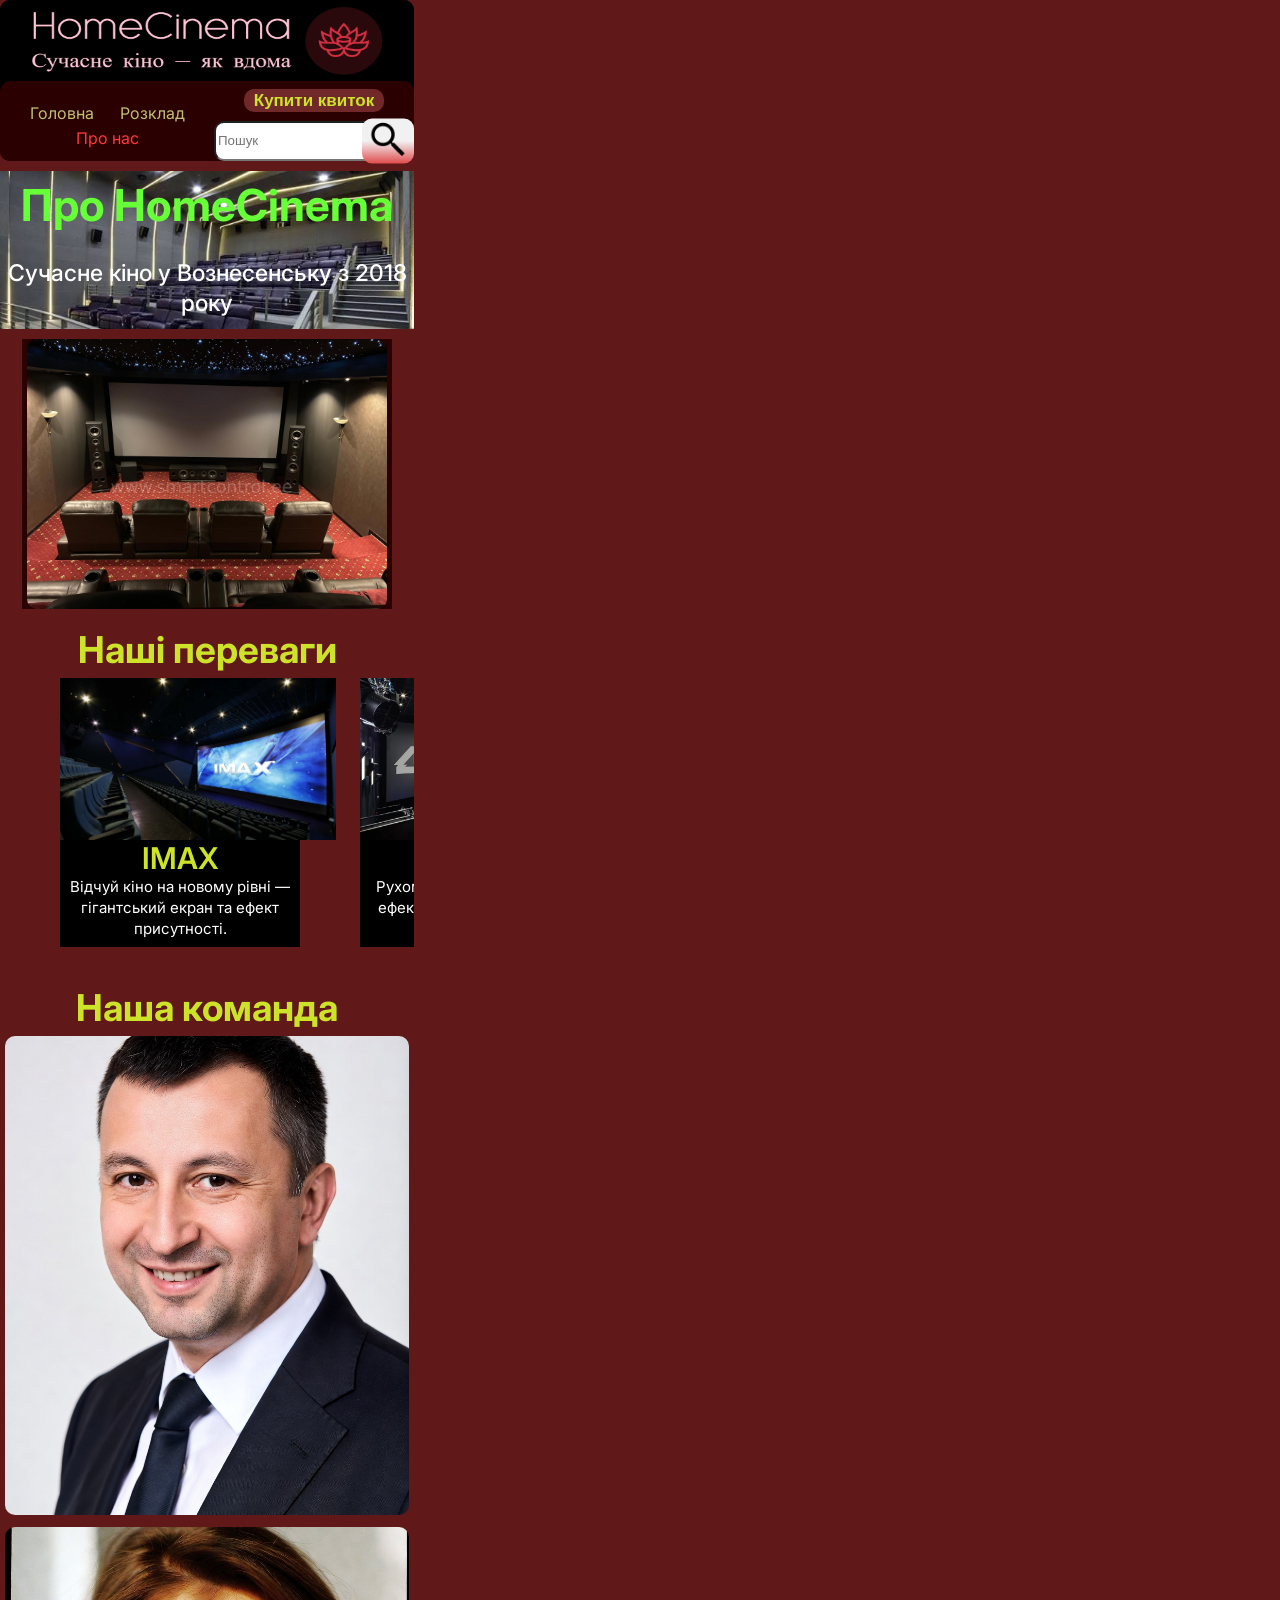
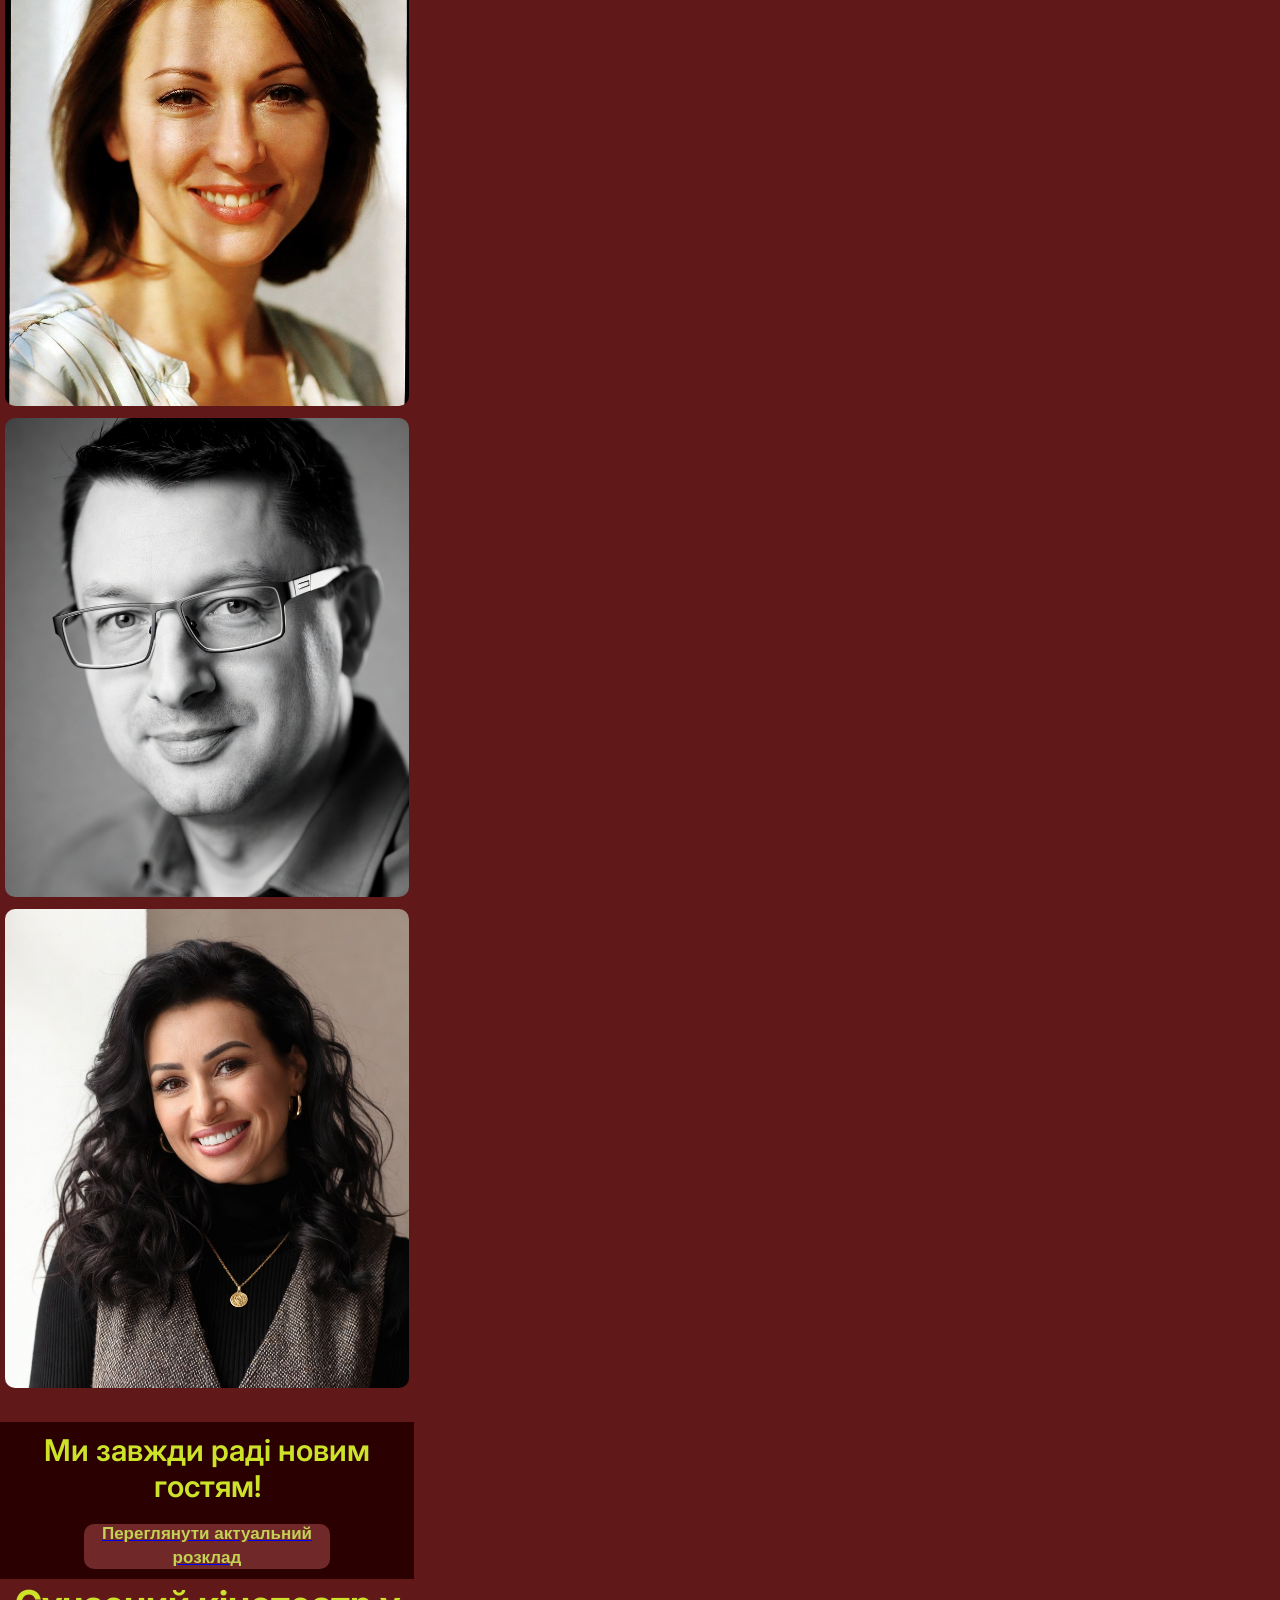
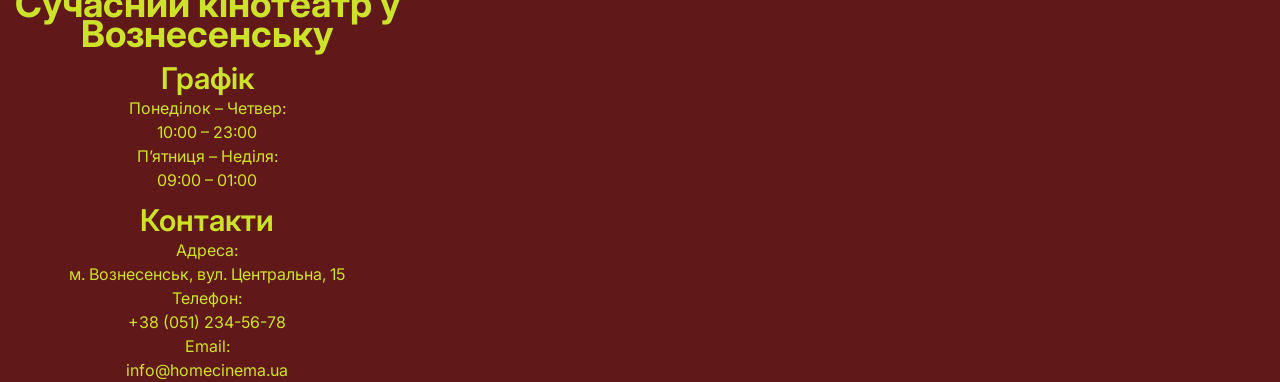
==== commit 6e559ab9: "Add files via upload" ====
--- a/docs/about.html
+++ b/docs/about.html
@@ -7,187 +7,256 @@
     <link rel="stylesheet" href="style.css">
 </head>
 <body>
-    <header class="banner">
+    <header>
         <div class="logo">
-            <img src="images/logo/HomeCinema-logo-transparent.png" alt="HomeCinema Logo" class="logo-image">
+            <img src="images\logo\HomeCinema-logo-transparent.png" alt="HomeCinema Logo" class="logo_image">
         </div>
 
         <div class="menu">
-            <div class="menu-item">
-                <a href="index.html" class="menu_link">Головна</a>
-                <a href="#" class="menu_link_now">Про нас</a>
-                <a href="schedule.html" class="menu_link">Розклад</a>
-                <a href="contacts.html" class="menu_link">Контакти</a>
-            </div>
-            <button class="button" type="button"><p class="button_text">Купити Квиток</p></button>
-            <div class="search">
-                <input type="text" class="search_input" placeholder="">
-                <button class="search_button" type="button" aria-label="Search">
-                    <svg class="search_icon" viewBox="0 0 24 24" xmlns="http://www.w3.org/2000/svg" aria-hidden="true">
-                        <path d="M15.5 14h-.79l-.28-.27A6.471 6.471 0 0016 9.5 6.5 6.5 0 109.5 16c1.61 0 3.09-.59 4.23-1.57l.27.28v.79l5 4.99L20.49 19l-4.99-5zm-6 0C8.01 14 6 11.99 6 9.5S8.01 5 10.5 5 15 7.01 15 9.5 12.99 14 10.5 14z"/>
-                    </svg>
-                </button>
+            <div class="menuNav">
+                <div class="row1">
+                    <a href="index.html" class="menuLink"><p class="mainText">Головна</p></a>
+                    <a href="schedule.html" class="menuLink"><p class="mainText">Розклад</p></a>
+                </div>
+
+                <div class="row2">
+                    <a href="#" class="menuLinkNow"><p class="mainText">Про нас</p></a>
+                </div>
+            </div>
+
+            <div class="search+buy">
+                <div class="buy">
+                    <button type="button" class="buttonBuy"><p class="buttonText">Купити квиток</p></button>
+                </div>
+
+                <div class="search">
+                    <div class="searchBar">
+                        <input type="text" class="searchInput" placeholder="Пошук">
+                        <button type="submit" class="searchButton"><img src="images\icons\поиск.png" alt="Search Icon" class="searchIcon"></button>
+                    </div>
+                </div>
             </div>
         </div>
     </header>
 
     <section class="hero_section">
-        <h1 class="hero_section_title2">Про HomeCinema</h1>
-
-        <h2 class="hero_text2">Сучасне кіно у Вознесенську з 2018 року</h2>
+        <h1 class="heroTittle">Про HomeCinema</h1>
+
+        <p class="subTittle">Сучасне кіно у Вознесенську з 2018 року</p>
     </section>
 
     <section class="history_section">
-        <h2 class="history_section_title">Історія кінотеатру</h2>
-        <article class="history_section_article">
-            <img src="images/Про нас/історія.jpg" alt="History of cinema" class="history_section_image">
-            <p class="history_section_text">HomeCinema відкрив свої двері для глядачів у 2018 році. За цей час ми стали 
-                улюбленим місцем відпочинку для тисяч мешканців Вознесенська та гостей міста.
-                Ми починали з двох залів, а зараз маємо 6 сучасних кінозалів, обладнаних за останнім словом техніки. 
-                Наша головна мета — дарувати незабутні емоції від перегляду фільмів у максимально комфортних умовах.</p>
-        </article>
+        <div class="filmCards">
+            <div class="filmCardInteractive">
+                <div class="filmPosterCard">
+                    <img src="images/Про нас/історія.jpg" alt="poster" class="filmPoster">
+                </div>
+
+                <div class="filmInfo">
+                    <p class="mainText">HomeCinema відкрив свої двері для глядачів у 
+                        2018 році. За цей час ми стали улюбленим місцем відпочинку для 
+                        тисяч мешканців Вознесенська та гостей міста.<br>
+                        Ми починали з двох залів, а зараз маємо 6 сучасних кінозалів, 
+                        обладнаних за останнім словом техніки. Наша головна мета — 
+                        дарувати незабутні емоції від перегляду фільмів у максимально 
+                        комфортних умовах.</p>
+                </div>
+            </div>
+        </div>
     </section>
 
     <section class="Our_advantages">
-        <h2 class="Our_advantages_title">Наші Переваги</h2>
-
-        <div class="Our_advantages_section_content1">
-            <article class="Our_advantages_section_article">
-                <img src="images/Imax.webp" alt="Our advantages Imax" class="Our_advantages_section_item_image">
-                <div class="Our_advantages_section_item_shadow">
-                    <h3 class="Our_advantages_section_item_title">IMAX</h3>
-                    <p class="Our_advantages_section_item_text">Відчуй кіно на новому рівні — гігантський екран та ефект присутності.</p>
-                </div>
-            </article>
-
-            <article class="Our_advantages_section_article">
-                <img src="images/4DX.webp" alt="Our advantages 4DX" class="Our_advantages_section_item_image">
-                <div class="Our_advantages_section_item_shadow">
-                    <h3 class="Our_advantages_section_item_title">4DX</h3>
-                    <p class="Our_advantages_section_item_text">Рухомі крісла, вітер, вода та ефекти. Кіно, яке відчуваєш всім тілом.</p>
-                </div>
-            </article>
-
-            <article class="Our_advantages_section_article">
-                <img src="images/Зручні зали.webp" alt="Our advantages Зручні зали" class="Our_advantages_section_item_image">
-                <div class="Our_advantages_section_item_shadow">
-                    <h3 class="Our_advantages_section_item_title">Зручні зали</h3>
-                    <p class="Our_advantages_section_item_text">Комфортне місце для перегляду фільмів з усіма зручностями.</p>
-                </div>
-            </article>
-        </div>
-
-        <div class="Our_advantages_section_content2">
-            <article class="Our_advantages_section_article">
-                <img src="images/Смачні закуски.jpg" alt="Our advantages Смачні закуски" class="Our_advantages_section_item_image">
-                <div class="Our_advantages_section_item_shadow">
-                    <h3 class="Our_advantages_section_item_title">Смачні закуски</h3>
-                    <p class="Our_advantages_section_item_text">Свіжий попкорн, начос, хот-доги, напої та десерти. Бар працює протягом усього дня до останнього сеансу.</p>
-                </div>
-            </article>
-
-            <article class="Our_advantages_section_article">
-                <img src="images/Dolby Atmos.jpg" alt="Our advantages Dolby Atmos" class="Our_advantages_section_item_image">
-                <div class="Our_advantages_section_item_shadow">
-                    <h3 class="Our_advantages_section_item_title">Dolby Atmos</h3>
-                    <p class="Our_advantages_section_item_text">Потужна система об’ємного звуку. Ви відчуєте кожен вибух, шепіт і саундтрек так, ніби знаходитесь всередині фільму.</p>
-                </div>
-            </article>
+        <h2 class="whyTittle">Наші переваги</h2>
+
+        <div class="scrollbar">
+            <div class="scrollbarContent">
+                <div class="empty"></div>
+
+                <div class="card">
+                    <img src="images\Imax.webp" alt="IMAX" class="poster">
+                    
+                    <h3>IMAX</h3>
+                    
+                    <p class="smallText">Відчуй кіно на новому рівні — гігантський екран та ефект присутності.</p>
+                </div>
+
+                <div class="empty"></div>
+
+                <div class="card">
+                    <img src="images\4DX.webp" alt="4DX" class="poster">
+
+                    <h3>4DX</h3>
+
+                    <p class="smallText">Рухомі крісла, вітер, вода та ефекти. Кіно, яке відчуваєш всім тілом.</p>
+                </div>
+
+                <div class="empty"></div>
+
+                <div class="card">
+                    <img src="images\Зручні зали.webp" alt="Зручні зали" class="poster">
+                    
+                    <h3>Зручні зали</h3>
+                    
+                    <p class="smallText">Комфортні крісла для довгого перегляду</p>
+                </div>
+
+                <div class="empty"></div>
+
+                <div class="card">
+                    <img src="images\Смачні закуски.jpg" alt="Смачні закуски" class="poster">
+                    <h3>Смачні закуски</h3>
+                    <p class="smallText">Свіжий попкорн, начос, хот-доги, напої та десерти. Бар працює протягом усього дня до останнього сеансу.</p>
+                </div>
+
+                <div class="empty"></div>
+
+                <div class="card">
+                    <img src="images\Dolby Atmos.jpg" alt="Dolby Atmos" class="poster">
+                   
+                    <h3>Dolby Atmos</h3>
+                   
+                    <p class="smallText">Потужна система об’ємного звуку. Ви відчуєте кожен вибух, шепіт і саундтрек так, ніби знаходитесь всередині фільму.</p>
+                </div>
+
+                <div class="empty"></div>
+            </div>
         </div>
     </section>
 
     <section class="Our_team_section">
-        <h2 class="Our_team_section_title">Наша команда</h2>
-        <article class="our_team_section_article">
-            <img src="images\team\Іван Петрегко.jpg" alt="History of cinema" class="our_team_section_image">
-            
-            <p class="our_team_section_text">Іван Петренко <br> Посада: <br> -Директор та засновникОпис: <br> -Засновник 
-                HomeCinema. Має 12 років досвіду в кіноіндустрії. Відповідає за стратегію розвитку та загальний рівень 
-                сервісу.</p>
-        </article>
-
-        <article class="our_team_section_article">
-            <p class="our_team_section_text">Ольга Кравченко <br> Посада: <br> -Головний адміністратор <br> Опис: <br> 
-                -Відповідає за роботу кінозалів, сервіс та комфорт гостей. Завжди готова допомогти та вирішити будь-яке 
-                питання.</p>
-
-            <img src="images\team\Ольга Кравченко.jpg" alt="History of cinema" class="our_team_section_image">
-        </article>
-
-        <article class="our_team_section_article">
-            <img src="images\team\Андрій Сидоренко.jpg" alt="History of cinema" class="our_team_section_image">
-            
-            <p class="our_team_section_text">Андрій Сидоренко <br> Посада: <br> -Технічний директор <br> Опис: <br> 
-                -Спеціаліст з кінотехнологій. Відповідає за роботу систем IMAX, 4DX та Dolby Atmos. Забезпечує найвищу 
-                якість зображення та звуку.
-        </article>
-
-        <article class="our_team_section_article">
-            <p class="our_team_section_text">Марія Вітренко <br> Посада: <br> -Менеджер маркетингу та барів <br> Опис: <br> 
-                -Відповідає за афішу, промоакції та роботу бару. Завжди знає, які закуски та напої сподобаються нашим 
-                гостям.</p>
-
-            <img src="images\team\Мврія Вітренко.jpg" alt="History of cinema" class="our_team_section_image">
-        </article>
-    </section>
-
-    <section class="facts_section">
-        <h2 class="facts_section_title">Цифри та факти</h2>
-        
-        <div class="facts-left">
-            <div class="fact-card">
-                <img src="images/Цифри та факти/6 сучасних залів.jfif" alt="Facts about cinema" class="facts_section_image1">
-                <p class="facts_section_text1">6 сучасних кінозалів</p>
-            </div>
-
-            <div class="fact-card">
-                <img src="images/Цифри та факти/8 років роботи.jpg" alt="Facts about cinema" class="facts_section_image3">
-                <p class="facts_section_text3">8 років роботи</p>
-            </div>
-
-            <div class="fact-card">
-                <img src="images/Цифри та факти/1200+ комфортних місць.jpg" alt="Facts about cinema" class="facts_section_image5">
-                <p class="facts_section_text5">1200+ комфортних місць</p>
-            </div>
-        </div>
-
-        <div class="facts-right">
-            <div class="fact-card">
-                <img src="images/Цифри та факти/50+ сеансів щотижня.jfif" alt="Facts about cinema" class="facts_section_image2">
-                <p class="facts_section_text2">50+ сеансів щотижня</p>
-            </div>
-
-            <div class="fact-card">
-                <img src="images/Цифри та факти/150000+ задоволених глядачів.jfif" alt="Facts about cinema" class="facts_section_image4">
-                <p class="facts_section_text4">150,000+ задоволених гостей</p>
+        <h2 class="whyTittle">Наша команда</h2>
+
+        <div class="teamCards">
+            <div class="teamCardInteractive">
+                <div class="teamImageBlock">
+                    <img src="images/team/Іван Петрегко.jpg" alt="Працівник" class="teamImage">
+                </div>
+                <div class="teamInfoBlock">
+                    <h3 class="teamName">Іван Петренко</h3>
+                    <p class="mainText teamInfo">Посада:<br>
+                        -Директор та засновник<br>
+                        Опис:<br>
+                        -Засновник HomeCinema. Має 12 років досвіду в кіноіндустрії. Відповідає за 
+                        тратегію розвитку та загальний рівень сервісу.</p>
+                </div>
+            </div>
+
+            <div class="teamCardInteractive">
+                <div class="teamImageBlock">
+                    <img src="images/team/Ольга Кравченко.jpg" alt="Працівник" class="teamImage">
+                </div>
+                <div class="teamInfoBlock">
+                    <h3 class="teamName">Ольга Кравченко</h3>
+                    <p class="mainText teamInfo">Посада:<br>
+                        Головний адміністратор<br>
+                        Опис:<br>
+                        -Відповідає за роботу кінозалів, сервіс та комфорт гостей. Завжди готова 
+                        допомогти та вирішити будь-яке питання.</p>
+                </div>
+            </div>
+
+            <div class="teamCardInteractive">
+                <div class="teamImageBlock">
+                    <img src="images/team/Андрій Сидоренко.jpg" alt="Працівник" class="teamImage">
+                </div>
+                <div class="teamInfoBlock">
+                    <h3 class="teamName">Андрій Сидоренко</h3>
+                    <p class="mainText teamInfo">Посада:<br>
+                        -Технічний директор<br>
+                        Опис:<br>
+                        -Спеціаліст з кінотехнологій. Відповідає за роботу систем IMAX, 4DX та 
+                        Dolby Atmos. Забезпечує найвищу якість зображення та звуку.</p>
+                </div>
+            </div>
+
+            <div class="teamCardInteractive">
+                <div class="teamImageBlock">
+                    <img src="images/team/Мврія Вітренко.jpg" alt="Працівник" class="teamImage">
+                </div>
+                <div class="teamInfoBlock">
+                    <h3 class="teamName">Марія Вітренко</h3>
+                    <p class="mainText teamInfo">Посада:<br>
+                        -Менеджер маркетингу та барів<br>
+                        Опис:<br>
+                        -Відповідає за афішу, промоакції та роботу бару. Завжди знає, які закуски 
+                        та напої сподобаються нашим гостям.</p>
+                </div>
             </div>
         </div>
     </section>
 
     <section class="new_guests_section">
-        <h2 class="new_guests_tittle">Ми завжди раді новим гостям!</h2>
-
-        <a href="schedule.html" class="schedule_button" aria-label="Переглянути актуальний розклад">Переглянути актуальний розклад</a>
+        <h3>Ми завжди раді новим гостям!</h3>
+
+        <a href="schedule.html"><button type="button" class="buttonActualSchedule"><p class="buttonText">Переглянути актуальний розклад</p></button></a>
     </section>
 
     <footer class="footer_section">
-        <div class="footer_tittle">
-            <h1 class="footer_tittle_text">Сучасний кінотеатр у Вознесенську</h1>
-        </div>
-
-        <div class="footer_info">
-            <article class="footer_article">
-                <h2 class="footer_article_tittle1">Контакти</h2>
-                <p class="footer_article_text1">Адреса: <br> м. Вознесенськ, вул. Центральна, 15</p>
-                <p class="footer_article_text1">Телефон: <br> +38 (051) 234-56-78</p>
-                <p class="footer_article_text1">Email: <br> info@homecinema.Ua</p>
-            </article>
-
-            <article class="footer_article">
-                <h2 class="footer_article_tittle2">Графік</h2>
-                <p class="footer_article_text2">Понеділок – Четвер: <br> 10:00 – 23:00 <br> П’ятниця – Неділя: <br> 09:00 – 01:00</p>
-            </article>
+        <h2 class="footerTittle">Сучасний кінотеатр у Вознесенську</h2>
+
+        <div class="graphics">
+            <h3 class="graphicsTittle">Графік</h3>
+            <p class="mainText">Понеділок – Четвер:<br>
+                10:00 – 23:00<br>
+                П’ятниця – Неділя:<br>
+                09:00 – 01:00</p>
+        </div>
+
+        <div class="contacts">
+            <h3 class="contactsTittle">Контакти</h3>
+            <p class="mainText">Адреса:<br>
+                м. Вознесенськ, вул. Центральна, 15<br>
+                Телефон:<br>
+                +38 (051) 234-56-78<br>
+                Email:<br>
+                info@homecinema.ua</p>
         </div>
     </footer>
+
+    <script>
+        const teamCards = document.querySelectorAll('.teamCardInteractive');
+
+        teamCards.forEach((card) => {
+            let lastTap = 0;
+
+            const toggleTeamView = (event) => {
+                event.preventDefault();
+                card.classList.toggle('is-info-visible');
+            };
+
+            const handleDoubleTap = (event) => {
+                const now = Date.now();
+                if (now - lastTap < 300) {
+                    toggleTeamView(event);
+                }
+                lastTap = now;
+            };
+
+            card.addEventListener('dblclick', toggleTeamView);
+            card.addEventListener('touchend', handleDoubleTap);
+        });
+
+        const historyCard = document.querySelector('.history_section .filmCardInteractive');
+
+        if (historyCard) {
+            let lastTapHistory = 0;
+
+            const toggleHistoryView = (event) => {
+                event.preventDefault();
+                historyCard.classList.toggle('is-info-visible');
+            };
+
+            const handleHistoryDoubleTap = (event) => {
+                const now = Date.now();
+                if (now - lastTapHistory < 300) {
+                    toggleHistoryView(event);
+                }
+                lastTapHistory = now;
+            };
+
+            historyCard.addEventListener('dblclick', toggleHistoryView);
+            historyCard.addEventListener('touchend', handleHistoryDoubleTap);
+        }
+    </script>
 </body>
 </html>
--- a/docs/style.css
+++ b/docs/style.css
@@ -1,1785 +1,932 @@
+/* #region fonts */
+@import url('https://fonts.googleapis.com/css2?family=Inter:wght@400;500;600;700&display=swap');
+
+:root {
+  font-family: 'Inter', sans-serif;
+  --color-bg: #611818;
+  --color-bg-dark: #000000;
+  --color-bg-card: #2A0001;
+  --color-bg-button: #702828;
+  --color-accent: #CDE329;
+  --color-accent-2: #67FF38;
+  --color-text: #FFFFFF;
+  --color-link: #C0C074;
+  --color-link-active: #FF383C;
+  --color-button-alt: #C3D255;
+  --color-button-hover: #A7FFE4;
+  --radius: 10px;
+}
+
 * {
+  box-sizing: border-box;
+}
+
+h1,
+h2,
+h3,
+.filmName,
+.subTittle,
+.mainText,
+.smallText,
+.buttonText {
+  margin: 0;
+}
+
+h1 {
+  font-weight: 700;
+  font-size: 38px;
+  line-height: 41.8px;
+}
+
+h2 {
+  font-weight: 700;
+  font-size: 32px;
+  line-height: 35.2px;
+
+  color: #CDE329;
+
+  text-align: center;
+}
+
+h3 {
+  font-weight: 600;
+  font-size: 26px;
+  line-height: 31.2px;
+  
+  color: #CDE329;
+
+  text-align: center;
+}
+
+.filmName {
+  font-weight: 600;
+  font-size: 22px;
+  line-height: 26.4px;
+
+  color: #CDE329;
+
+  text-align: center;
+}
+
+.subTittle {
+  font-weight: 500;
+  font-size: 20px;
+  line-height: 26px;
+
+  color: #FFFFFF;
+
+  text-align: center;
+}
+
+.mainText {
+  font-weight: 400;
+  font-size: 15px;
+  line-height: 22.5px;
+}
+
+.smallText {
+  font-weight: 400;
+  font-size: 14px;
+  line-height: 19.6px;
+  
+  color: #CDE329;
+  
+  text-align: center;
+}
+
+.buttonText {
+  font-weight: 600;
+  font-size: 16px;
+  line-height: 22.4px;
+}
+
+@media (min-width: 360px) and (max-width: 374px) {
+  h1 {
+    font-size: 38px;
+    line-height: 41.8px;
+  }
+
+  h2 {
+    font-size: 32px;
+    line-height: 35.2px;
+  }
+
+  h3 {
+    font-size: 26px;
+    line-height: 31.2px;
+  }
+
+  .filmName {
+    font-size: 22px;
+    line-height: 26.4px;
+  }
+
+  .subTittle {
+    font-size: 20px;
+    line-height: 26px;
+  }
+
+  .mainText {
+    font-size: 15px;
+    line-height: 22.5px;
+  }
+
+  .smallText {
+    font-size: 14px;
+    line-height: 19.6px;
+
+    text-align: center;
+
+    color: #CDE329;
+  }
+
+  .buttonText {
+    font-size: 16px;
+    line-height: 22.4px;
+  }
+}
+
+@media (min-width: 375px) and (max-width: 413px) {
+  h1 {
+    font-size: 40px;
+    line-height: 44px;
+  }
+
+  h2 {
+    font-size: 34px;
+    line-height: 37.4px;
+  }
+
+  h3 {
+    font-size: 27px;
+    line-height: 32.4px;
+  }
+
+  .filmName {
+    font-size: 23px;
+    line-height: 27.6px;
+  }
+
+  .subTittle {
+    font-size: 21px;
+    line-height: 27.3px;
+  }
+
+  .mainText {
+    font-size: 15px;
+    line-height: 22.5px;
+  }
+
+  .smallText {
+    font-size: 14px;
+    line-height: 19.6px;
+  }
+
+  .buttonText {
+    font-size: 16px;
+    line-height: 22.4px;
+  }
+}
+
+@media (min-width: 414px) {
+  h1 {
+    font-size: 44px;
+    line-height: 48.4px;
+  }
+
+  h2 {
+    font-size: 37px;
+    line-height: 30.7px;
+  }
+
+  h3 {
+    font-size: 30px;
+    line-height: 36px;
+  }
+
+  .filmName {
+    font-size: 25px;
+    line-height: 30px;
+  }
+
+  .subTittle {
+    font-size: 23px;
+    line-height: 29.9px;
+  }
+
+  .mainText {
+    font-size: 16px;
+    line-height: 24px;
+  }
+
+  .smallText {
+    font-size: 15px;
+    line-height: 21px;
+  }
+
+  .buttonText {
+    font-size: 17px;
+    line-height: 23.8px;
+  }
+}
+/* #endregion */
+
+body {
+    width: 100%;
+    max-width: 414px;
+    height: auto;
+    gap: 10px;
+
+    margin: 0px;
+    padding: 0px;
+
+    display: flex;
+    flex-direction: column;
+    justify-content: top;
+    align-items: center;
+
+    background-color: var(--color-bg);
+}
+
+header {
+    width: 100%;
+    height: auto;
+    gap: 0px;
+
+    display: flex;
+    flex-direction: column;
+    justify-content: top;
+    align-items: center;
+
+    border-radius: var(--radius);
+
+    background-color: var(--color-bg-dark);
+}
+
+.logo {
+    width: 100%;
+    height: auto;
+
+    display: flex;
+    flex-direction: column;
+    justify-content: center;
+    align-items: center;
+
+    border-radius: var(--radius);
+
+    background-color: var(--color-bg-dark);
+}
+
+.menu {
+    width: 100%;
+    gap: 0;
+
+    display: flex;
+    flex-direction: row;
+    align-items: center;
+
+    border-radius: var(--radius);
+
+    background-color: var(--color-bg-card);
+}
+
+.menuNav {
+    width: 100%;
+    height: auto;
+    gap: 10px;
+
+    display: flex;
+    flex-direction: column;
+    justify-content: center;
+    align-items: center;
+}
+
+.row1 {
+    width: 100%;
+    height: auto;
+    gap: 10px;
+
+    display: flex;
+    flex-direction: row;
+    justify-content: center;
+    align-items: center;
+}
+
+.row2 {
+    width: 100%;
+    height: auto;
+
+    display: flex;
+    flex-direction: row;
+    justify-content: center;
+    align-items: center;
+}
+
+.menuLinkNow,
+.menuLink {
+    width: 100%;
+    height: auto;
+    text-align: center;
+    text-decoration: none;
+}
+
+.menuLinkNow {
+    color: var(--color-link-active);
+}
+
+.menuLink {
+    color: var(--color-link);
+}
+
+.search+buy {
+    width: 100%;
+    height: auto;
+    gap: 0px;
+}
+
+.buy {
+    display: flex;
+    flex-direction: row;
+    justify-content: center;
+    align-items: center;
+}
+
+.buttonBuy,
+.buttonSchedule,
+.buttonActualSchedule {
+    border: none;
+    border-radius: var(--radius);
+    cursor: pointer;
+    display: flex;
+    justify-content: center;
+    align-items: center;
+}
+
+.buttonBuy {
+    color: var(--color-accent);
+    background-color: var(--color-bg-button);
+}
+
+.buttonBuy:active {
+    color: var(--color-button-hover);
+}
+
+.search {
+    width: 100%;
+    height: auto;
+
+    justify-content: center;
+    align-items: center;
+}
+
+.searchBar {
+    width: 200px;
+    height: 40px;
+    position: relative;
     box-sizing: border-box;
 }
 
-html {
-    font-size: 16px;
-    -webkit-text-size-adjust: 100%;
-    -ms-text-size-adjust: 100%;
-    text-size-adjust: 100%;
-}
-
-html, body {
-    max-width: 100%;
-    overflow-x: hidden;
-}
-
-img {
-    max-width: 100%;
-    height: auto;
-}
-
-body {
+.searchInput {
+    width: 100%;
+    height: 100%;
+
+    border-radius: 10px;
+    box-sizing: border-box;
+}
+
+.searchButton {
+    position: absolute;
+    top:50%;
+    right: 0px;
+    transform: translateY(-50%);
+    border-radius: 10px;
+    border: none;
+    background: linear-gradient(to bottom, #F1F1F1 50%, #E04D4D 100%);
+    cursor: pointer;
+}
+
+.searchIcon {
+    width: 40px;
+    height: 40px;
+}
+
+.searchButton:active {
+    background: linear-gradient(to bottom, #F1F1F1 20%, #E04D4D 100%);
+}
+
+.hero_section,
+.Our_advantages,
+.why_section,
+.Our_team_section,
+.new_guests_section,
+.at_cinema_section,
+.info_section,
+.footer_section {
+    width: 100%;
+    height: auto;
     display: flex;
     flex-direction: column;
-    align-items: center;
-    gap: 73px;
-
-    margin: 0;
-    padding: 0 16px;
-    width: 100%;
-    max-width: 100%;
-
-    background-color: #611818;
-    font-size: 16px;
-}
-
-/* #region Header */
-.banner {
-    display: flex;
-    flex-direction: column;
-    justify-content: center;
-    align-items: stretch;
-    width: 100%;
-    max-width: 1800px;
-
-    background-color: #2A0001;
-}
-
-.logo {
-    width: 100%;
-    height: 302.67px;
-
-    display: flex;
-    justify-content: center;
-
-    background-color: #000000;
-    
-    border-radius: 19px;
-    overflow: hidden;
-}
-
-.logo_image {
-    width: 1214.86px;
-    height: 100%;
-}
-
-.menu {
-    width: 100%;
-    height: 302.67px;
-
-    display: flex;
-    flex-direction: row;
-    justify-content: space-between;
-    align-items: center;
-    padding: 0 60px;
-    box-sizing: border-box;
-    gap: 20px;
-}
-
-.menu-item {
-    width: 1030px;
-    height: 61.69px;
-
-    display: flex;
-    flex-direction: row;
-    align-items: center;
+    justify-content: center;
+    align-items: center;
+}
+
+.hero_section {
     gap: 30px;
-}
-
-.menu_link_now {
-    font-family: "Imperial Script", cursive;
-    font-weight: 400;
-    font-size: 50px;
-    color: #FF6928;
-    text-decoration: none;
-}
-
-.menu_link {
-    font-family: "Imperial Script", cursive;
-    font-weight: 400;
-    font-size: 50px;
-    color: #FFFFFF;
-    text-decoration: none;
-}
-
-.menu_link:hover {
-    color: #FF8D28;
-}
-
-.button {
-    width: 362px;
-    height: 100px;
-
-    display: flex;
-    justify-content: center;
-    align-items: center;
-
-    background-color: #702828;
-
-    border-radius: 20px;
-    overflow: hidden;
-
-    font-family: "Imperial Script", cursive;
-    font-weight: 400;
-    font-size: 38px;
-    color: #CDE329;
-    text-decoration: none;
-}
-
-.button:hover {
-    color: #A7FFE4;
-}
-
-.button:active {
-    background-color: #A73C3C;
-    color: #A7FFE4;
-}
-
-.search {
-    width: 400px;
-    height: 96.35px;
-
-    display: flex;
-    align-items: center;
-    gap: 10px;
-    padding: 0 10px;
-
-    background-color: #FFFFFF;
-    border-radius: 18px;
-    box-sizing: border-box;
-}
-
-.search_input {
-    flex: 1;
-    height: 60px;
-
-    padding: 0 14px;
-    border: 1px solid #CCCCCC;
-    border-radius: 14px;
-    font-size: 16px;
-    color: #000000;
-}
-
-.search_button {
-    width: 80px;
-    height: 80px;
-
-    background: linear-gradient(to top, #E04D4D, #FFFFFF);
-    border: none;
-    border-radius: 20px;
-    cursor: pointer;
-    color: #000000;
-    transition: color 0.18s ease, background 0.18s ease;
-}
-
-.search_icon {
-    width: 60px;
-    height: 60px;
-    fill: currentColor;
-}
-
-.search_button:hover {
-    background: linear-gradient(
-        to top,
-        #E04D4D 0%,
-        #F05B5B 40%,
-        #F69797 70%,
-        #FDEAEA 90%,
-        #FFFFFF 100%
-    );
-}
-
-.search_button:active {
-    color: #6e3538;
-}
-/* #endregion */
-
-/* #region Hero Section */
-.hero_section {
-    display: flex;
-    flex-direction: column;
-    align-items: center;
-    justify-content: center;
-
-    width: 100%;
-    max-width: 1812px;
-    min-height: 700px;
-    padding: 24px 20px;
-
-    background-image: url("images/herosection1.jfif");
+
+    padding-top: 10px;
+    padding-bottom: 10px;
+
+    background-image: url(images/herosection1.jfif);
     background-size: cover;
     background-position: center;
     background-repeat: no-repeat;
 }
 
-.hero_section_title1 {
-    width: 1722px;
-    height: 136px;
-
-    font-family: "Inder";
-    font-weight: 400;
-    font-size: 100px;
+.heroTittle {
+    width: 100%;
+    height: auto;
+
     color: #67FF38;
     text-align: center;
-
-    margin-top: 0px;
-    margin-bottom: 29px;
-    
-}
-
-.hero_section_title2 {
-    width: 1722px;
-    height: 136px;
-
-    font-family: "Inder";
-    font-weight: 400;
-    font-size: 100px;
-    color: #67FF38;
-    text-align: center;
-
-    margin-top: 0px;
-}
-
-.hero_text1 {
-    width: 1276px;
-    height: 88px;
-
-    font-family: "Inder";
-    font-weight: 400;
-    font-size: 70px;
+}
+
+.subTittle {
+    width: 100%;
+    height: auto;
+
     color: #FFFFFF;
     text-align: center;
 }
 
-.hero_text2 {
-    width: 1276px;
-    height: 176px;
-
-    font-family: "Inder";
-    font-weight: 400;
-    font-size: 70px;
+.buttonSchedule {
+    background: linear-gradient(to right, #933533 2%, #913434 27%, #A73C3C 60%, #411717 100%);
+    color: var(--color-button-alt);
+}
+
+.buttonSchedule:active {
+    background: linear-gradient(to right, #933535 2%, #913434 10%, #A73C3C 25%, #4C1B1B 58%, #411717 100%);
+    color: var(--color-button-hover);
+}
+
+.Our_advantages {
+    gap: 12px;
+    padding: 16px 0 20px;
+}
+
+.Our_advantages .scrollbarContent {
+    align-items: stretch;
+    gap: 0px;
+}
+
+.Our_advantages .empty,
+.Our_advantages .card {
+    flex-shrink: 0;
+}
+
+.Our_advantages .empty {
+    width: 60px;
+}
+
+.Our_advantages .card {
+    width: 240px;
+    height: 269px;
+    gap: 0px;
+    padding: 0;
+    border-radius: 0;
+    background-color: #000000;
+    box-shadow: none;
+    display: flex;
+    flex-direction: column;
+    justify-content: flex-start;
+}
+
+.Our_advantages .card h3 {
+    color: #CDE329;
+    text-align: center;
+}
+
+.Our_advantages .card .smallText {
     color: #FFFFFF;
     text-align: center;
-
-    margin-top: 304px;
-}
-
-.hero_button {
-    width: 830px;
-    height: 202px;
-
-    border-radius: 20px;
-    background: linear-gradient(to right,
-    #933535 2%, 
-    #913434 27%,
-    #A73C3C 60%,
-    #411717 100%);
-
-    font-family: "Inder";
-    font-weight: 400;
-    font-size: 70px;
-    color: #C3D255;
+}
+
+.why_section {
+    gap: 10px;
+    padding-top: 10px;
+    padding-bottom: 10px;
+}
+
+.Our_team_section {
+    gap: 12px;
+    padding: 16px 0 24px;
+}
+
+.teamCards {
+    width: 100%;
+    display: flex;
+    flex-direction: column;
+    gap: 12px;
+    padding: 0 5px;
+}
+
+.teamCardInteractive {
+    width: 100%;
+    min-height: 180px;
+    display: flex;
+    justify-content: center;
+    align-items: center;
+    position: relative;
+    touch-action: manipulation;
+}
+
+.teamImageBlock,
+.teamInfoBlock {
+    width: 100%;
+    display: flex;
+    justify-content: center;
+    align-items: center;
+}
+
+.teamImageBlock {
+    display: flex;
+}
+
+.teamImage {
+    width: 100%;
+    height: 479px;
+    display: block;
+    border-radius: 10px;
+    object-fit: cover;
+}
+
+.teamInfoBlock {
+    display: none;
+    width: 100%;
+    height: 479px;
+    padding: 5px;
+    flex-direction: column;
+    justify-content: center;
+    align-items: center;
+    gap: 10px;
+    background-color: #2A0001;
+}
+
+.teamCardInteractive.is-info-visible .teamImageBlock {
+    display: none;
+}
+
+.teamCardInteractive.is-info-visible .teamInfoBlock {
+    display: flex;
+}
+
+.teamName {
+    width: 100%;
     text-align: center;
-
-    transition: background 2.0s ease, color 0.3s ease;
-    margin-bottom: 109px;
-}
-
-.hero_button:hover {
-    background: linear-gradient(to right,
-    #933535 2%, 
-    #913434 27%,
-    #A73C3C 39%,
-    #411717 87%);
-    color: #A7FFE4;
-
-    transition: background 2.0s ease;
-}
-
-.hero_button:active {
-    background: linear-gradient(to right,
-    #933535 2%, 
-    #913434 10%,
-    #A73C3C 25%,
-    #4C1B1B 58%,
-    #411717 100%);
-    color: #A7FFE4;
-}
-/* #endregion */
-
-/* #region Why Section and our advantages */
-/* #region Why Section */
-.why_section {
+    color: #CDE329;
+}
+
+.teamInfo {
+    width: 100%;
+    text-align: left;
+    color: #CDE329;
+}
+
+.new_guests_section {
+    gap: 20px;
+    padding-top: 10px;
+    padding-bottom: 10px;
+    background-color: var(--color-bg-card);
+}
+
+.buttonActualSchedule {
+    background-color: var(--color-bg-button);
+    color: var(--color-button-alt);
+}
+
+.buttonActualSchedule:active {
+    color: var(--color-button-hover);
+}
+
+.scrollbar {
+    width: 100%;
+    overflow-x: auto;
+    overflow-y: hidden;
+    -webkit-overflow-scrolling: touch;
+    scrollbar-width: thin;
+}
+
+.scrollbar::-webkit-scrollbar {
+    height: 0px;
+}
+
+.scrollbar::-webkit-scrollbar-thumb {
+    background-color: var(--color-bg);
+    border-radius: 999px;
+}
+
+.scrollbarContent {
+    display: flex;
+    flex-direction: row;
+    width: max-content;
+    min-width: 100%;
+    padding: 0;
+}
+
+.at_cinema_section {
+    gap: 16px;
+    padding: 16px 0 24px;
+}
+
+.at_cinema_section > h2 {
+    width: 100%;
+    text-align: center;
+    gap: 10px;
+}
+
+.filmCards {
+    width: 100%;
     display: flex;
     flex-direction: column;
-    align-items: center;
-
-    width: 100%;
-    max-width: 1800px;
-    min-height: 630px;
-}
-
-.why_section_title {
-    width: 545px;
-    height: 88px;
-
-    font-family: "Inder";
-    font-weight: 400;
-    font-size: 70px;
-    color: #C3D255;
+    justify-content: center;
+    align-items: center;
+    padding: 0 5px;
+
+    background-color: #2A0001;
+}
+
+.filmCardInteractive {
+    width: 360px;
+    max-width: 100%;
+    display: flex;
+    justify-content: center;
+    align-items: stretch;
+    position: relative;
+    touch-action: manipulation;
+}
+
+.filmPosterCard {
+    width: 100%;
+    display: flex;
+    justify-content: center;
+    align-items: center;
+    height: 100%;
+}
+
+.filmPoster {
+    width: 100%;
+    height: auto;
+    display: block;
+    border-radius: 10px;
+    object-fit: cover;
+}
+
+.filmInfo {
+    display: none;
+    width: 100%;
+    height: 100%;
+    padding: 5px;
+    gap: 10px;
+    flex-direction: column;
+    justify-content: center;
+    align-items: flex-start;
+    text-align: left;
+}
+
+.filmCardInteractive.is-info-visible .filmPosterCard {
+    display: none;
+}
+
+.filmCardInteractive.is-info-visible .filmInfo {
+    display: flex;
+}
+
+.filmName {
+    width: 100%;
     text-align: center;
-
-    margin-top: 46px;
-    margin-bottom: 50px;
-}
-
-.why_section_content {
-    display: flex;
-    flex-direction: row;
-    justify-content: center;
-    align-items: center;
-
-    width: 100%;
-    max-width: 1750px;
-    min-height: 400px;
-
-    margin-top: 0px;
-    gap: 50px;
-}
-
-.why_section_article {
-    display: flex;
-    flex-direction: column;
-    align-items: center;
-    justify-content: flex-start;
-
-    width: 400px;
-    height: 400px;
-}
-
-.why_section_item_image {
-    width: 400px;
-    height: 280px;
-    object-fit: cover;
-}
-
-.why_section_item_shadow {
-    width: 400px;
-    height: 120px;
-    position: relative;
-
+}
+
+.filmInfo .smallText,
+.filmInfo .mainText {
+    text-align: left;
+    color: #CDE329;
+}
+
+.filmInfo .buttonBuy {
+    align-self: center;
+}
+
+.empty {
+    flex-shrink: 0;
+}
+
+.card {
+    flex-shrink: 0;
     background-color: #000000;
-    border-radius: 50px;
-    overflow: hidden;
-    transition: background-color 0.3s ease;
-}
-
-.why_section_item_title,
-.why_section_item_text {
-    position: absolute;
-    left: 0;
-    width: 100%;
-    padding: 0 24px;
-    box-sizing: border-box;
-}
-
-.why_section_item_title {
-    top: calc(50% - 16px);
-    font-family: "Inder";
-    font-weight: 400;
-    font-size: 32px;
-    color: #C3D255;
+}
+
+.info_section {
+    gap: 10px;
+    padding-top: 10px;
+    padding-bottom: 10px;
+    color: var(--color-accent);
+}
+
+.footer_section {
+    gap: 10px;
     text-align: center;
-    margin: 0;
-    transition: top 0.25s ease, color 0.25s ease;
-}
-
-.why_section_item_text {
-    bottom: 30px;
-    font-family: "Inder";
-    font-weight: 400;
-    font-size: 16px;
-    color: #FFFFFF;
-    text-align: center;
-    margin: 0;
-    opacity: 0;
-    transition: opacity 0.25s ease;
-}
-
-.why_section_article:hover .why_section_item_shadow {
-    background-color: #120000;
-}
-
-.why_section_article:hover .why_section_item_title {
-    top: 10px;
-    color: #FFFFFF;
-}
-
-.why_section_article:hover .why_section_item_text {
-    top: 50px;
-    opacity: 1;
-}
-/* #endregion */
-
-/* #region Our Advantages */
-.Our_advantages {
-    display: flex;
-    flex-direction: column;
-    align-items: center;
-
-    width: 100%;
-    max-width: 1806px;
-    min-height: 1180px;
-
-    background-color: #2A0001;
-}
-
-.Our_advantages_title {
-    width: 928px;
-    height: 113px;
-
-    font-family: "Inder";
-    font-weight: 400;
-    font-size: 90px;
-    color: #C3D255;
-    text-align: center;
-
-    margin-top: 28.5px;
-    margin-bottom: 10px;
-}
-
-.Our_advantages_section_content1,
-.Our_advantages_section_content2 {
-    display: flex;
-    flex-direction: row;
-    justify-content: center;
-    align-items: center;
-
-    width: 100%;
-    max-width: 1750px;
-    min-height: 450px;
-
-    margin-top: 0px;
-    gap: 50px;
-}
-
-.Our_advantages_section_article {
-    display: flex;
-    flex-direction: column;
-    align-items: center;
-    justify-content: flex-start;
-
-    width: 400px;
-    height: 450px;
-}
-
-.Our_advantages_section_item_image {
-    width: 400px;
-    height: 320px;
-    object-fit: cover;
-}
-
-.Our_advantages_section_item_shadow {
-    width: 400px;
-    height: 120px;
-    position: relative;
-
-    background-color: #000000;
-    border-radius: 50px;
-    overflow: hidden;
-    transition: background-color 0.3s ease;
-}
-
-.Our_advantages_section_item_title,
-.Our_advantages_section_item_text {
-    position: absolute;
-    left: 0;
-    width: 100%;
-    padding: 0 24px;
-    box-sizing: border-box;
-}
-
-.Our_advantages_section_item_title {
-    top: calc(50% - 16px);
-    font-family: "Inder";
-    font-weight: 400;
-    font-size: 32px;
-    color: #C3D255;
-    text-align: center;
-    margin: 0;
-    transition: top 0.25s ease, color 0.25s ease;
-}
-
-.Our_advantages_section_item_text {
-    top: 60px;
-    font-family: "Inder";
-    font-weight: 400;
-    font-size: 16px;
-    color: #FFFFFF;
-    text-align: center;
-    margin: 0;
-    opacity: 0;
-    transition: opacity 0.25s ease;
-}
-
-.Our_advantages_section_article:hover .Our_advantages_section_item_shadow {
-    background-color: #120000;
-}
-
-.Our_advantages_section_article:hover .Our_advantages_section_item_title {
-    top: 10px;
-    color: #FFFFFF;
-}
-
-.Our_advantages_section_article:hover .Our_advantages_section_item_text {
-    opacity: 1;
-}
-/* #endregion */
-/* #endregion */
-
-/* #region at_cinema */
-.at_cinema_section {
-    display: flex;
-    flex-direction: column;
-    align-items: center;
-    gap: 10px;
-
-    width: 100%;
-    max-width: 1840px;
-    min-height: 2103px;
-}
-
-.at_cinema_tittle {
-    width: 849px;
-    height: 113px;
-
-    font-family: "Inder";
-    font-weight: 400;
-    font-size: 90px;
-    color: #C3D255;
-    text-align: center;
-}
-
-.at_cinema_article {
-    width: 100%;
-    max-width: 1820px;
-    min-height: 975px;
-
-    display: flex;
-    flex-direction: row;
-    align-items: center;
-    justify-content: center;
-    gap: 50px;
-
-    border-radius: 20px;
-
-    background-color: #2A0001;
-}
-
-.at_cinema_item_image {
-    width: 640px;
-    height: 803px;
-}
-
-.at_cinema_item_shadow {
-    width: 1000px;
-    height: 831px;
-
-    display: flex;
-    flex-direction: column;
-    justify-content: space-between;
-    align-items: center;
-    padding: 20px;
-    box-sizing: border-box;
-}
-
-.at_cinema_item_text {
-    display: flex;
-    flex-direction: column;
-    align-items: flex-start;
-    gap: 10px;
-
-    width: 100%;
-    font-family: "Inder";
-    font-weight: 400;
-    font-size: 50px;
-    color: #C3D255;
-}
-
-.at_cinema_item_text p {
-    margin: 0;
-}
-
-.at_cinema_item_name {
-    width: 347px;
-    height: 63px;
-
-    margin-top: 10px;
-}
-
-.at_cinema_item_genres {
-    width: 744px;
-    height: 126px;
-
-    margin-top: 10px;
-    margin-bottom: 10px;
-}
-
-.at_cinema_item_text ul {
-    list-style: none;
-    margin: 0;
-    padding: 0;
-}
-
-.no_marks {
-    margin: 4px 0 0;
-    padding: 0;
-}
-/* #endregion */
-
-/* #region info_section */
-.info_section {
-    display: flex;
-    flex-direction: column;
-    align-items: center;
-    justify-content: center;
-    width: 100%;
-    max-width: 1820px;
-}
-
-.info_section_tittle {
-    display: flex;
-    align-items: center;
-    justify-content: center;
-
-    margin-top: 93px;
-    margin-bottom: 68px;
-
-    width: min(100%, 822px);
-    min-height: 250px;
-
-    background-color: #2A0001;
-
-    border-radius: 20px;
-}
-
-.info_section_tittle_text {
-    font-family: "Inder";
-    font-weight: 400;
-    font-size: 90px;
-    color: #C3D255;
-    text-align: center;
-}
-
-.info_section_text {
-    display: flex;
-    align-items: center;
-    justify-content: center;
-
-    margin-bottom: 79px;
-
-    width: min(100%, 1820px);
-    min-height: 418px;
-
-    background-color: #2A0001;
-
-    border-radius: 20px;
-
-    font-family: "Inder";
-    font-weight: 400;
-    font-size: 50px;
-    color: #C3D255;
-    text-align: center;
-}
-/* #endregion */
-
-/* #region footer */
-.footer_section {
-    display: flex;
-    flex-direction: column;
-    align-items: center;
-    justify-content: center;
-    width: 100%;
-    max-width: 1820px;
-}
-
-.footer_tittle {
-    display: flex;
-    align-items: center;
-    justify-content: center;
-
-    margin-top: 10px;
-    margin-bottom: 20px;
-
-    width: min(100%, 1810px);
-    min-height: 250px;
-
-    background-color: #2A0001;
-
-    border-radius: 20px;
-}
-
-.footer_tittle_text {
-    font-family: "Inder";
-    font-weight: 400;
-    font-size: 90px;
-    color: #C3D255;
-    text-align: center;
-}
-
-.footer_info {
-    display: flex;
-    align-items: center;
-    justify-content: center;
-
-    width: 100%;
-    max-width: 1800px;
-    min-height: 700px;
+}
+
+.graphics {
+    Color: #CDE329;
+}
+
+.contacts {
+    Color: #CDE329;
+}
+
+@media (min-width: 360px) {
+    .logo_image {
+        width: 84.16%;
+        height: 78px;
+    }
+
+    .menu {
+        height: 78px;
+    }
+
+    .menuLinkNow {
+        width: 70px;
+        height: 10px;
+    }
+
+    .menuLink {
+        width: 70px;
+        height: 10px;
+    }
+
+    .buy {
+        width: 100%;
+        height: 39px;
+    }
+
+    .buttonBuy {
+        width: 135px;
+        height: 25px;
+    }
+
+    .buttonSchedule {
+        width: 192px;
+        height: 39.4px;
+    }
+
+    .whyTittle {
+    width: 245px;
+    height: auto; 
+    }
+
+    .empty {
+    width: 60px;
+    height: 275;
+    }
+
+    .card {
+        width: 240px;
+        height: 269px;
+        gap: 10px;
+        background-color: #000000;
+    }
+
+    .poster {
+        width: 240px;
+        height: 141px;
+    }
+
+    .buttonActualSchedule {
+        width: 215px;
+        height: 53px;
+    }
+}
+
+@media (min-width: 375px) {
+    .logo_image {
+        width: 375px;
+        height: 95px;
+    }
+
+    .menu {
+        height: 95px;
+    }
+
+    .menuLinkNow {
+        width: 70px;
+        height: 10px;
+    }
+
+    .menuLink {
+        width: 70px;
+        height: 10px;
+    }
+
+    .buy {
+        width: 100%;
+        height: 45px;
+    }
+
+    .buttonBuy {
+        width: 135px;
+        height: 25px;
+    }
+
+    .buttonSchedule {
+        width: 200px;
+        height: 41px;
+    }
     
-    gap: 20px;
-
-    margin-bottom: 63px;
-}
-
-.footer_article {
-    display: flex;
-    flex-direction: column;
+    .whyTittle {
+    width: 261px;
+    height: auto; 
+    }
+
+    .empty {
+    width: 62.5px;
+    height: 259;
+    }
+
+    .card {
+        width: 250px;
+        height: 275;
+        gap: 10px;
+    }
+
+    .poster {
+        width: 250px;
+        height: 147px;
+    }
     
-    width: 580px;
-    height: 700px;
-
-    background-color: #2A0001;
-}
-
-.footer_article_tittle1 {
-    font-family: "Inder";
-    font-weight: 400;
-    font-size: 90px;
-    color: #C3D255;
-    text-align: center;
-
-    margin-top: 25px;
-    margin-bottom: 20px;
-}
-
-.footer_article_tittle2 {
-    font-family: "Inder";
-    font-weight: 400;
-    font-size: 90px;
-    color: #C3D255;
-    text-align: center;
-
-    margin-top: 25px;
-    margin-bottom: 93.39px;
-}
-
-.footer_article_text1 {
-    font-family: "Inder";
-    font-weight: 400;
-    font-size: 40px;
-    color: #C3D255;
-    text-align: left;
-
-    margin-left: 25px;
-}
-
-.footer_article_text2 {
-    font-family: "Inder";
-    font-weight: 400;
-    font-size: 40px;
-    color: #C3D255;
-    text-align: center;
-}
-/* #endregion */
-
-.logo_image,
-.logo-image {
-    width: 100%;
-    height: 100%;
-    object-fit: cover;
-}
-
-@media (max-width: 575.99px) {
-    body {
-        gap: 24px;
-        padding: 0 12px;
-    }
-
-    .banner {
+    .buttonActualSchedule {
+        width: 215px;
+        height: 45px;
+    }
+}
+
+@media (min-width: 414px) {
+    .logo_image {
+        width: 360px;
+        height: 80.5px;
+    }
+
+    .menu {
+        height: 80.5px;
+    }
+
+    .menuLinkNow {
+        width: 80px;
+        height: 15px;
+    }
+
+    .menuLink {
+        width: 80px;
+        height: 15px;
+    }
+
+    .buy {
         width: 100%;
-    }
-
-    .logo {
-        height: auto;
-        min-height: 180px;
-        border-radius: 12px;
-    }
-
-    .menu {
-        flex-direction: column;
-        height: auto;
-        padding: 20px 16px;
-        gap: 16px;
-    }
-
-    .menu-item {
-        width: 100%;
-        height: auto;
-        flex-wrap: wrap;
-        justify-content: center;
-        gap: 12px 16px;
-    }
-
-    .menu_link_now,
-    .menu_link {
-        font-size: clamp(28px, 6vw, 38px);
-    }
-
-    .button,
-    .search {
-        width: 100%;
-        max-width: 100%;
-        height: auto;
-        min-height: 56px;
-    }
-
-    .button {
-        padding: 12px 16px;
-        font-size: clamp(24px, 5vw, 32px);
-    }
-
-    .search {
-        padding: 8px;
-    }
-
-    .search_input {
-        height: 44px;
-        font-size: 15px;
-    }
-
-    .search_button {
-        width: 48px;
-        height: 48px;
-    }
-
-    .hero_section {
-        width: 100%;
-        height: auto;
-        min-height: 70vh;
-        padding: 24px 16px;
-        justify-content: center;
-        gap: 16px;
-    }
-
-    .hero_section_title1,
-    .hero_section_title2,
-    .hero_text1,
-    .hero_text2 {
-        width: 100%;
-        height: auto;
-        font-size: clamp(28px, 6vw, 44px);
-        margin: 0;
-    }
-
-    .hero_button {
-        width: min(100%, 320px);
-        height: auto;
-        min-height: 72px;
-        padding: 16px 20px;
-        font-size: clamp(28px, 6vw, 36px);
-        margin-bottom: 0;
-    }
-
-    .why_section,
-    .why_section_content,
-    .Our_advantages,
-    .Our_advantages_section_content1,
-    .Our_advantages_section_content2,
-    .at_cinema_section,
-    .info_section,
-    .footer_section,
-    .history_section,
-    .Our_team_section,
-    .facts_section,
-    .new_guests_section,
-    .search_panel_section {
-        width: 100%;
-        height: auto;
-        min-height: auto;
-        padding: 20px 12px;
-    }
-
-    .why_section_title,
-    .Our_advantages_title,
-    .at_cinema_tittle,
-    .info_section_tittle_text,
-    .footer_tittle_text,
-    .history_section_title,
-    .Our_team_section_title,
-    .facts_section_title,
-    .new_guests_tittle {
-        width: 100%;
-        height: auto;
-        font-size: clamp(28px, 6vw, 44px);
-        margin: 20px 0;
-    }
-
-    .why_section_content,
-    .Our_advantages_section_content1,
-    .Our_advantages_section_content2 {
-        flex-direction: column;
-        gap: 20px;
-    }
-
-    .why_section_article,
-    .Our_advantages_section_article {
-        width: 100%;
-        max-width: 400px;
-        height: auto;
-    }
-
-    .why_section_item_image,
-    .why_section_item_shadow,
-    .Our_advantages_section_item_image,
-    .Our_advantages_section_item_shadow {
-        width: 100%;
-        height: auto;
-    }
-
-    .why_section_item_shadow,
-    .Our_advantages_section_item_shadow {
-        min-height: 120px;
-    }
-
-    .at_cinema_article {
-        flex-direction: column;
-        width: 100%;
-        height: auto;
-        padding: 16px;
-        gap: 20px;
-    }
-
-    .at_cinema_item_image {
-        width: 100%;
-        max-width: 100%;
-        height: auto;
-    }
-
-    .at_cinema_item_shadow {
-        width: 100%;
-        height: auto;
-        padding: 16px;
-    }
-
-    .at_cinema_item_text {
-        font-size: clamp(22px, 4.8vw, 30px);
-    }
-
-    .at_cinema_item_name,
-    .at_cinema_item_genres {
-        width: 100%;
-        height: auto;
-    }
-
-    .info_section_tittle,
-    .info_section_text,
-    .footer_tittle,
-    .footer_info,
-    .footer_article,
-    .history_section_article,
-    .our_team_section_article,
-    .fact-card {
-        width: 100%;
-        height: auto;
-        min-height: auto;
-    }
-
-    .footer_info {
-        flex-direction: column;
-        gap: 16px;
-        padding: 0;
-    }
-
-    .footer_article {
-        padding: 16px;
-    }
-
-    .footer_article_tittle1,
-    .footer_article_tittle2,
-    .footer_article_text1,
-    .footer_article_text2 {
-        font-size: clamp(24px, 5vw, 32px);
-        margin: 0 0 12px;
-        text-align: center;
-    }
-
-    .history_section_article,
-    .our_team_section_article {
-        flex-direction: column;
-        gap: 16px;
-    }
-
-    .history_section_image,
-    .our_team_section_image {
-        width: 100%;
-        height: auto;
-        margin: 0;
-    }
-
-    .history_section_text,
-    .our_team_section_text {
-        width: 100%;
-        height: auto;
-        font-size: clamp(20px, 4.5vw, 28px);
-    }
-
-    .facts-left,
-    .facts-right {
-        position: static;
-        width: 100%;
-        gap: 20px;
-    }
-
-    .facts_section_image1,
-    .facts_section_image2,
-    .facts_section_image3,
-    .facts_section_image4,
-    .facts_section_image5 {
-        max-width: 100%;
-    }
-
-    .schedule_button {
-        width: 100%;
-        height: auto;
-        min-height: 140px;
-        padding: 20px;
-        font-size: clamp(28px, 6vw, 40px);
-    }
-
-    .filter_panel {
-        flex-wrap: wrap;
-        gap: 8px;
-        width: 100%;
-        height: auto;
-    }
-
-    .filter_day,
-    .filter_month {
-        width: calc(50% - 8px);
-        min-height: 56px;
-        font-size: clamp(18px, 4vw, 24px);
-    }
-
-    .filter_day_text,
-    .filter_day_date,
-    .filter_month_text,
-    .filter_month_date {
-        width: 100%;
-        height: auto;
-        min-height: 56px;
-        font-size: inherit;
-    }
-}
-
-@media (min-width: 576px) {
-    body {
-        padding: 0 16px;
-    }
-
-    .menu {
-        padding: 24px 32px;
-    }
-
-    .hero_section {
-        padding: 32px 24px;
-    }
-
-    .why_section_content {
-        flex-wrap: wrap;
-    }
-}
-
-/* #region history_section */
-.history_section {
-    width: 100%;
-    max-width: 1820px;
-    min-height: 700px;
-
-    display: flex;
-    flex-direction: column;
-    align-items: center;
-    justify-content: center;
-
-    background-color: #2A0001;
-}
-
-.history_section_title {
-    width: 928px;
-    height: 124px;
-
-    font-family: "Inder";
-    font-weight: 400;
-    font-size: 90px;
-    color: #C3D255;
-    text-align: center;
-
-    margin-top: 24px;
-}
-
-.history_section_article {
-    width: 1754px;
-    height: 466.79px;
-
-    display: flex;
-    flex-direction: row;
-    gap: 50px;
-
-    border-radius: 20px;
-
-    margin-top: 20px;
-}
-
-.history_section_image {
-    width: 622.38px;
-    height: 466.79px;
-
-    margin-right: 50px;
-}
-
-.history_section_text {
-    width: 1081.62px;
-    height: 466.79px;
-
-    font-family: "Inder";
-    font-weight: 400;
-    font-size: 40px;
-    color: #C3D255;
-    text-align: left;
-
-    padding: 20px;
-}
-/* #endregion */
-
-/* #region Our_team_section */
-.Our_team_section {
-    width: 100%;
-    max-width: 1806px;
-    min-height: 2952px;
-
-    display: flex;
-    flex-direction: column;
-    align-items: center;
-    justify-content: center;
-
-    background-color: #2A0001;
-
-    gap: 15px;
-}
-
-.Our_team_section_title {
-    font-family: "Inder";
-    font-weight: 400;
-    font-size: 90px;
-    color: #C3D255;
-    text-align: center;
-}
-
-.our_team_section_article {
-    width: 1658px;
-    height: 580px;
-
-    display: flex;
-    flex-direction: row;
-    align-items: center;
-    justify-content: center;
-    gap: 50px;
-}
-
-.our_team_section_image {
-    width: 400px;
-    height: 580px;
-
-    border-radius: 20px;
-}
-
-.our_team_section_text {
-    width: 1152px;
-    height: 436px;
-
-    font-family: "Inder";
-    font-weight: 400;
-    font-size: 50px;
-    color: #C3D255;
-    text-align: left;
-}
-/* #endregion */
-
-/* #region facts_section */
-.facts_section {
-    width: 100%;
-    max-width: 1806px;
-    min-height: 2300px;
-
-    position: relative;
-    background-color: #2A0001;
-}
-
-.facts_section_title {
-    font-family: "Inder";
-    font-weight: 400;
-    font-size: 90px;
-    color: #C3D255;
-    text-align: center;
-
-    margin-top: 28.5px;
-}
-
-.facts-left,
-.facts-right {
-    position: absolute;
-    top: 200px;
-    display: flex;
-    flex-direction: column;
-    gap: 60px;
-}
-
-.facts-left {
-    left: 98px;
-    width: 750px;
-}
-
-.facts-right {
-    right: 89px;
-    width: 640px;
-}
-
-.fact-card {
-    display: flex;
-    flex-direction: column;
-    align-items: center;
-    gap: 10px;
-}
-
-.facts_section_image1,
-.facts_section_image2,
-.facts_section_image3,
-.facts_section_image4,
-.facts_section_image5 {
-    position: static !important;
-    width: 100%;
-    height: auto;
-    max-width: 750px;
-}
-
-.facts_section_text1,
-.facts_section_text2,
-.facts_section_text3,
-.facts_section_text4,
-.facts_section_text5 {
-    position: static !important;
-    width: 100%;
-    margin: 10px 0 0 0;
-    font-family: "Inder";
-    font-weight: 400;
-    font-size: 40px;
-    color: #C3D255;
-    text-align: center;
-}
-/* #endregion */
-
-/* #region new_guests_section */
-.new_guests_section {
-    width: 100%;
-    max-width: 1795px;
-    min-height: 646px;
-
-    display: flex;
-    flex-direction: column;
-    align-items: center;
-    justify-content: center;
-
-    background-color: #2A0001;
-}
-
-.new_guests_tittle {
-    font-family: "Inder";
-    font-weight: 400;
-    font-size: 70px;
-    color: #C3D255;
-    text-align: center;
-
-    margin-top: 45px;
-}
-
-.schedule_button {
-    width: 900px;
-    height: 280px;
-
-    display: flex;
-    flex-direction: column;
-    justify-content: center;
-
-    font-family: "Inder";
-    font-weight: 400;
-    font-size: 70px;
-    color: #C3D255;
-    text-align: center;
-
-    border-radius: 20px;
-    background-color: #702828;
-
-     text-decoration: none; /* Remove underline */
-}
-
-.schedule_button:hover {
-    color: #A7FFE4;
-}
-
-.schedule_button:active {
-    color: #A7FFE4;
-    background-color: #A73C3C;
-}
-/* #endregion */
-
-/* #region search_panel_section */
-.search_panel_section {
-    width: 100%;
-    max-width: 1821px;
-    height: 214px;
-
-    display: flex;
-    flex-direction: row;
-    align-items: center;
-    justify-content: center;
-    gap: 100px;
-
-    padding: 0 20px;
-    background-color: #2A0001;
-}
-
-.filter_panel {
-    width: auto;
-    max-width: 1129px;
-    height: 152px;
-
-    display: flex;
-    flex-direction: row;
-    justify-content: flex-start;
-    flex-wrap: nowrap;
-    align-items: stretch;
-
-    gap: 0;
-    margin: 0;
-    box-sizing: border-box;
-}
-
-.filter_day {
-    width: 199px;
-    height: 152px;
-
-    display: flex;
-    flex-direction: column;
-    justify-content: center;
-    align-items: center;
-    gap: 0;
-
-    font-family: "Inder";
-    font-weight: 400;
-    font-size: 50px;
-}
-
-.filter_day_text {
-    width: 199px;
-    height: 76px;
-
-    display: flex;
-    align-items: center;
-    justify-content: center;
-    text-align: center;
-
-    background-color: #A73C3C;
-
-    color: #FFFFFF;
-}
-
-.filter_day_date {
-    width: 199px;
-    height: 76px;
-
-    display: flex;
-    align-items: center;
-    justify-content: center;
-    text-align: center;
-
-    background-color: #D9D9D9;
-
-    color: #000000;
-}
-
-.filter_month {
-    width: 230px;
-    height: 152px;
-
-    display: flex;
-    flex-direction: column;
-    justify-content: center;
-    align-items: center;
-    gap: 0;
-
-    font-family: "Inder";
-    font-weight: 400;
-    font-size: 50px;
-}
-
-.filter_month_text {
-    width: 230px;
-    height: 76px;
-
-    display: flex;
-    align-items: center;
-    justify-content: center;
-    text-align: center;
-
-    background-color: #A73C3C;
-
-    color: #FFFFFF;
-}
-
-.filter_month_date {
-    width: 230px;
-    height: 76px;
-
-    display: flex;
-    align-items: center;
-    justify-content: center;
-    text-align: center;
-
-    background-color: #D9D9D9;
-
-    color: #000000;
-}
-
-.filter_year {
-    width: 150px;
-    height: 152px;
-
-    display: flex;
-    flex-direction: column;
-    justify-content: center;
-    align-items: center;
-    gap: 0;
-
-    font-family: "Inder";
-    font-weight: 400;
-    font-size: 50px;
-}
-
-.filter_year_text {
-    width: 150px;
-    height: 76px;
-
-    display: flex;
-    align-items: center;
-    justify-content: center;
-    text-align: center;
-
-    background-color: #A73C3C;
-
-    color: #FFFFFF;
-}
-
-.filter_year_date {
-    width: 150px;
-    height: 76px;
-
-    display: flex;
-    align-items: center;
-    justify-content: center;
-    text-align: center;
-
-    background-color: #D9D9D9;
-
-    color: #000000;
-}
-
-.filter_ganre {
-    width: 350px;
-    height: 152px;
-
-    display: flex;
-    flex-direction: column;
-    justify-content: center;
-    align-items: center;
-    gap: 0;
-
-    font-family: "Inder";
-    font-weight: 400;
-    font-size: 50px;
-}
-
-.filter_ganre_text {
-    width: 350px;
-    height: 76px;
-
-    display: flex;
-    align-items: center;
-    justify-content: center;
-    text-align: center;
-
-    background-color: #A73C3C;
-
-    color: #FFFFFF;
-}
-
-.filter_ganre_choice {
-    width: 350px;
-    height: 76px;
-
-    display: flex;
-    align-items: center;
-    justify-content: center;
-    text-align: center;
-
-    background-color: #D9D9D9;
-
-    color: #000000;
-}
-
-.filter_room {
-    width: 200px;
-    height: 152px;
-
-    display: flex;
-    flex-direction: column;
-    justify-content: center;
-    align-items: center;
-    gap: 0;
-
-    font-family: "Inder";
-    font-weight: 400;
-    font-size: 50px;
-}
-
-.filter_room_text {
-    width: 200px;
-    height: 76px;
-
-    display: flex;
-    align-items: center;
-    justify-content: center;
-    text-align: center;
-
-    background-color: #A73C3C;
-
-    color: #FFFFFF;
-}
-
-.filter_room_number {
-    width: 200px;
-    height: 76px;
-
-    display: flex;
-    align-items: center;
-    justify-content: center;
-    text-align: center;
-
-    background-color: #D9D9D9;
-
-    color: #000000;
-}
-
-.clear_button {
-    width: 371px;
-    height: 152px;
-
-    display: flex;
-    align-items: center;
-    justify-content: center;
-    text-align: center;
-
-    background-color: #A73C3C;
-
-    font-family: "Inder";
-    font-weight: 400;
-    font-size: 50px;
-    color: #FFFFFF;
-}
-
-.clear_button:hover {
-    background-color: #AC1414;
-    color: #A7FFE4;
-}
-
-.clear_button:active {
-    background-color: #A73C3C;
-    color: #000000;
-}
-/* #endregion */
-
-/* #region schedule_section */
-.schedule_section {
-    gap: 10px;
-
-    display: flex;
-    flex-direction: column;
-    align-items: center;
-}
-/* #endregion */
-
-/* #region contact_info_section */
-.contact_info_section {
-    width: 100%;
-    max-width: 1812px;
-    min-height: 900px;
-
-    display: flex;
-    flex-direction: column;
-    align-items: center;
-    justify-content: center;
-
-    gap: 20px;
-    padding: 40px 20px;
-    box-sizing: border-box;
-
-    font-family: "Inder";
-    font-weight: 400;
-    font-size: 70px;
-    color: #C3D255;
-    text-align: center;
-
-    background-color: #2A0001;
-}
-
-.contact_info_section p {
-    margin: 0;
-    max-width: 900px;
-    line-height: 1.4;
-}
-
-.contact_info_section ul {
-    list-style: none;
-    margin: 0;
-    padding: 0;
-}
-
-.contact_info_section ul li {
-    margin: 8px 0;
-}
-
-.contacts_form {
-    width: 100%;
-    max-width: 1820px;
-    padding: 40px 20px 60px;
-    box-sizing: border-box;
-
-    display: flex;
-    justify-content: center;
-}
-
-.contact_form {
-    width: 100%;
-    display: flex;
-    flex-direction: column;
-    gap: 18px;
-    background-color: #2A0001;
-    padding: 40px;
-    border-radius: 20px;
-    box-sizing: border-box;
-}
-
-.contact_row {
-    display: flex;
-    width: 100%;
-    min-height: 112px;
-    gap: 1px;
-    align-items: stretch;
-}
-
-.contact_label_box {
-    width: 360px;
-    min-width: 280px;
-    display: flex;
-    align-items: center;
-    justify-content: center;
-    background-color: #A73C3C;
-    border-radius: 20px 0 0 20px;
-    padding: 0 28px;
-    box-sizing: border-box;
-}
-
-.contact_label {
-    font-family: "Inder";
-    font-weight: 400;
-    font-size: 40px;
-    color: #FFFFFF;
-    text-align: center;
-    margin: 0;
-}
-
-.contact_textarea_block {
-    width: 100%;
-}
-
-.contact_row.contact_textarea_row {
-    min-height: auto;
-}
-
-.contact_input,
-.contact_textarea {
-    flex: 1;
-    width: 100%;
-    background-color: #D9D9D9;
-    border: none;
-    border-radius: 0 20px 20px 0;
-    padding: 0 34px;
-    font-family: "Inder";
-    font-size: 32px;
-    color: #000000;
-    box-sizing: border-box;
-    display: flex;
-    align-items: center;
-}
-
-.contact_input {
-    min-height: 112px;
-}
-
-.contact_textarea {
-    min-height: 360px;
-    padding: 28px 34px;
-    resize: vertical;
-}
-
-.contact_input:focus,
-.contact_textarea:focus {
-    outline: 3px solid #FF6928;
-}
-
-.contact_submit {
-    width: 100%;
-    max-width: 400px;
-    align-self: center;
-    height: 100px;
-    margin-top: 16px;
-    border: none;
-    border-radius: 20px;
-    background-color: #A73C3C;
-    color: #FFFFFF;
-    font-family: "Inder";
-    font-weight: 400;
-    font-size: 42px;
-    cursor: pointer;
-    transition: background-color 0.2s ease;
-}
-
-.contact_submit:hover {
-    background-color: #AC1414;
-}
-
-.contact_submit:active {
-    background-color: #FF6928;
-}
-
-
-/* #endregion */+        height: 40.25px;
+    }
+
+    .buttonBuy {
+        width: 140px;
+        height: 23px;
+    }
+
+    .buttonSchedule {
+        width: 220.7px;
+        height: 56px;
+    }
+
+    .whyTittle {
+    width: 283px;
+    height: auto; 
+    }
+
+    .empty {
+    width: 69px;
+    height: 294;
+    }
+
+    .card {
+        width: 275px;
+        height: 294;
+        gap: 10px;
+    }
+
+    .poster {
+        width: 276px;
+        height: 162px;
+    }
+    
+    .buttonActualSchedule {
+        width: 246.7px;
+        height: 45px;
+    }
+}
